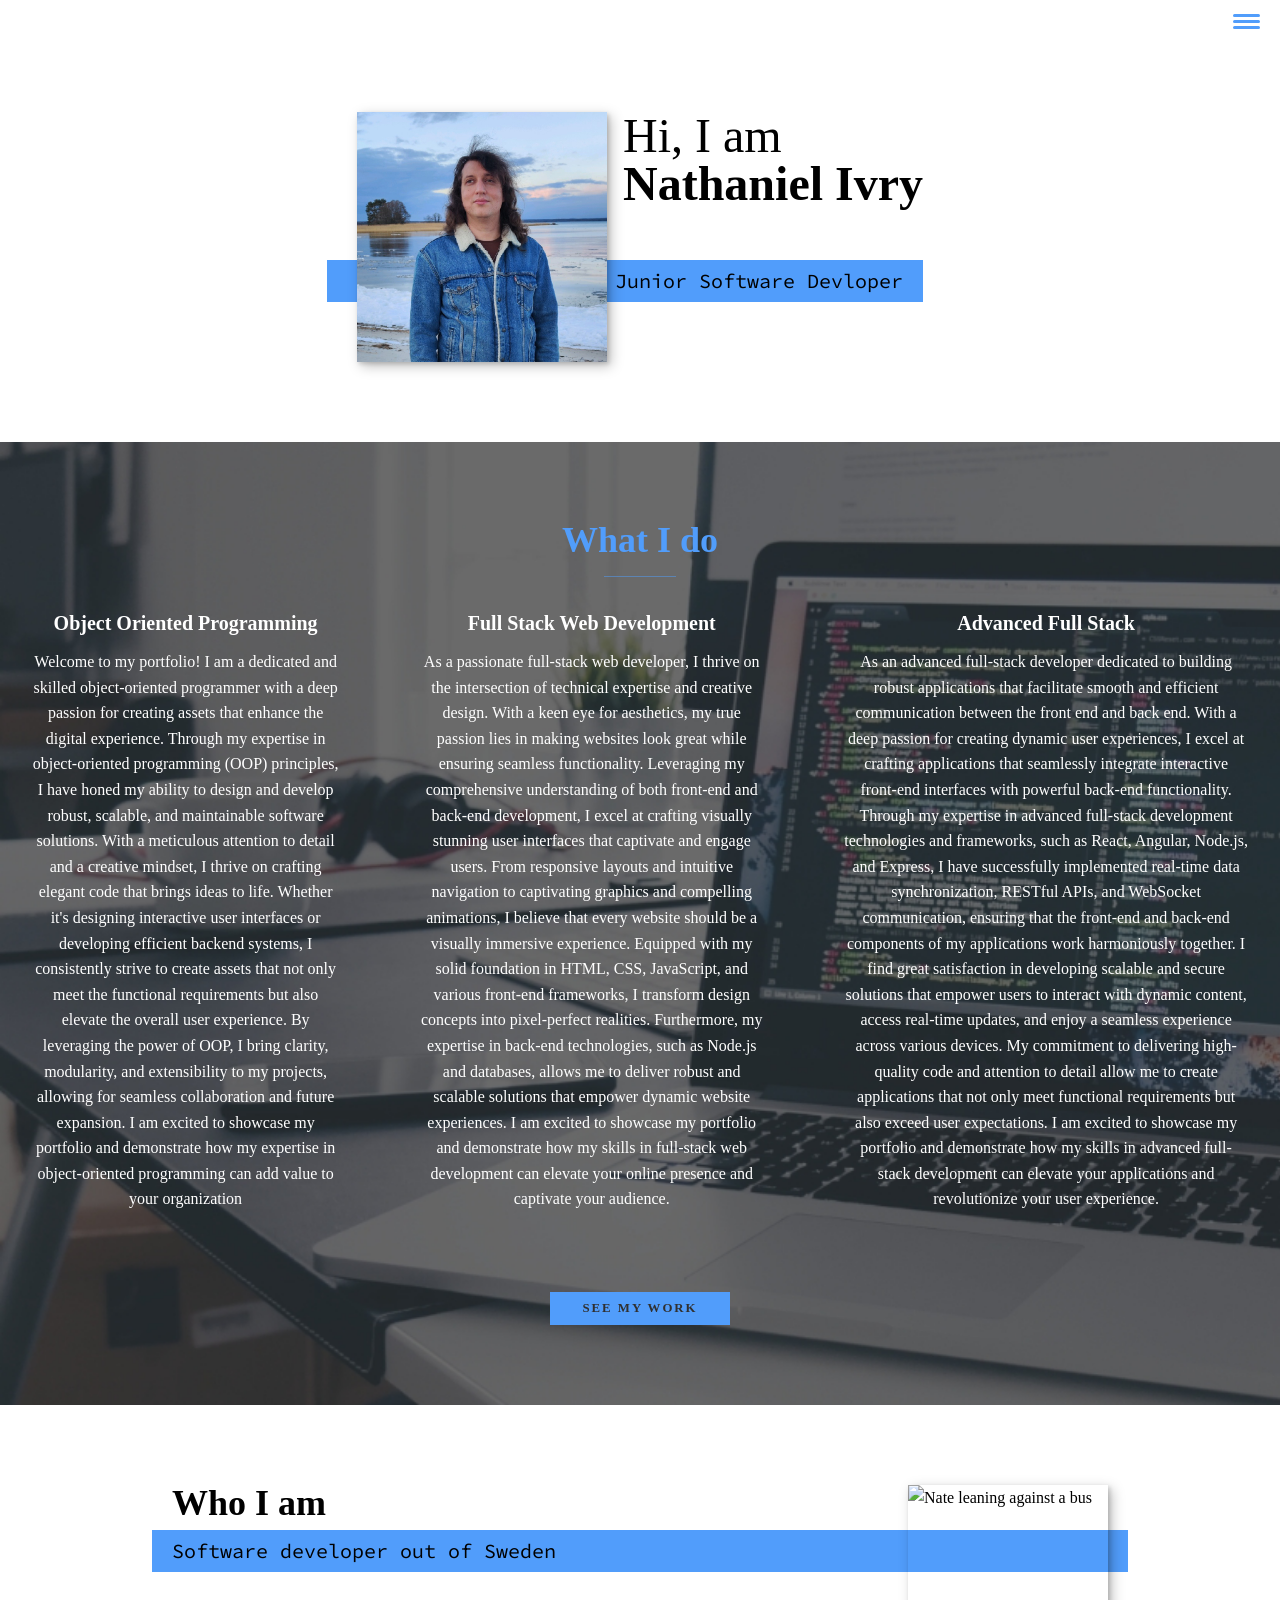
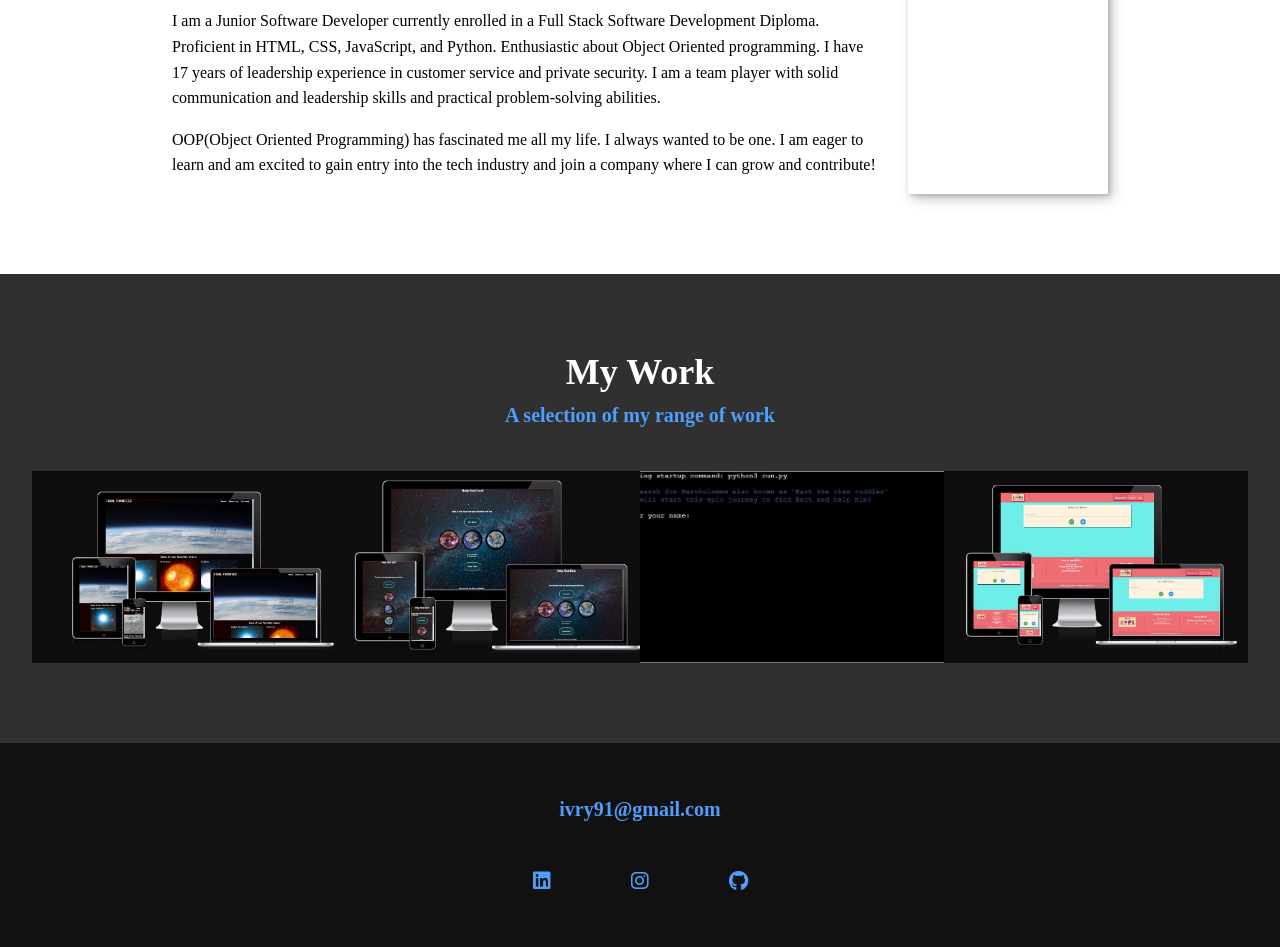
==== index.html @ 2637b7b9 "add portfolio peice" ====
<!DOCTYPE html>
<html lang="en">
<head>
    <meta charset="UTF-8">
    <meta http-equiv="X-UA-Compatible" content="IE=edge">
    <meta name="viewport" content="width=device-width, initial-scale=1.0">
    <title>DevNate Portfolio Website</title>
    <link rel = "stylesheet" href= "https://cdnjs.cloudflare.com/ajax/libs/normalize/8.0.1/normalize.min.css">
    <link rel = "stylesheet" href = "https://cdnjs.cloudflare.com/ajax/libs/font-awesome/6.4.0/css/all.min.css">
    <link rel = "stylesheet" href = "assets/css/style.css">

    <!--Fonts import-->
    <link rel="preconnect" href="https://fonts.googleapis.com">
    <link rel="preconnect" href="https://fonts.gstatic.com" crossorigin>
    <link href="https://fonts.googleapis.com/css2?family=Roboto:wght@300&family=Source+Code+Pro:ital,wght@0,300;0,400;0,900;1,300;1,400;1,900&family=Trispace:wght@200&display=swap" rel="stylesheet">
</head>
<body>
    <header>
       <button class= "nav-toggle" aria-label = "toggle navigation">
        <span class = "hamburger"></span>
        </button>
        <nav class = "nav">
            <ul class = "nav__list">
                <li class="nav__list"><a href="#home" class = "nav__link">Home</a></li>
                <li class="nav__list"><a href="#services" class = "nav__link">My Services</a></li>
                <li class="nav__list"><a href="#about" class = "nav__link">About Me</a></li>
                <li class="nav__list"><a href="#work" class = "nav__link">My Work</a></li>
            </ul>
        </nav>
    </header>

    <!--intoduction-->
    <section class = "intro" id = "Home">
        <h1 class = "section__title section__title--intro">
            Hi, I am <strong>Nathaniel Ivry</strong>
        </h1>
        <p class = "section__subtitle section__subtitle--intro">Junior Software Devloper</p>
        <img src="assets/images/NateDev.jpg" alt = "a picture of Nathaneil Ivry smiling" class = "intro__img">
    </section>

    <!--My Services-->
    <section class = "my-services" id="services">
        <h2 class = "section__title section__title--services">What I do</h2>
        <div class = "services">
            <div class="service">
                <h3>Object Oriented Programming</h3>
                <p>Welcome to my portfolio! I am a dedicated and skilled object-oriented programmer with a deep passion for creating assets that enhance the digital experience. Through my expertise in object-oriented programming (OOP) principles, I have honed my ability to design and develop robust, scalable, and maintainable software solutions. With a meticulous attention to detail and a creative mindset, I thrive on crafting elegant code that brings ideas to life. Whether it's designing interactive user interfaces or developing efficient backend systems, I consistently strive to create assets that not only meet the functional requirements but also elevate the overall user experience. By leveraging the power of OOP, I bring clarity, modularity, and extensibility to my projects, allowing for seamless collaboration and future expansion. I am excited to showcase my portfolio and demonstrate how my expertise in object-oriented programming can add value to your organization</p>
            </div> <!-- / service-->

            <div class="service">
                <h3>Full Stack Web Development</h3>
                <p>As a passionate full-stack web developer, I thrive on the intersection of technical expertise and creative design. With a keen eye for aesthetics, my true passion lies in making websites look great while ensuring seamless functionality. Leveraging my comprehensive understanding of both front-end and back-end development, I excel at crafting visually stunning user interfaces that captivate and engage users. From responsive layouts and intuitive navigation to captivating graphics and compelling animations, I believe that every website should be a visually immersive experience. Equipped with my solid foundation in HTML, CSS, JavaScript, and various front-end frameworks, I transform design concepts into pixel-perfect realities. Furthermore, my expertise in back-end technologies, such as Node.js and databases, allows me to deliver robust and scalable solutions that empower dynamic website experiences. I am excited to showcase my portfolio and demonstrate how my skills in full-stack web development can elevate your online presence and captivate your audience.</p>
            </div> <!-- / service-->

            <div class="service">
                <h3>Advanced Full Stack</h3>
                <p>As an advanced full-stack developer dedicated to building robust applications that facilitate smooth and efficient communication between the front end and back end. With a deep passion for creating dynamic user experiences, I excel at crafting applications that seamlessly integrate interactive front-end interfaces with powerful back-end functionality. Through my expertise in advanced full-stack development technologies and frameworks, such as React, Angular, Node.js, and Express, I have successfully implemented real-time data synchronization, RESTful APIs, and WebSocket communication, ensuring that the front-end and back-end components of my applications work harmoniously together. I find great satisfaction in developing scalable and secure solutions that empower users to interact with dynamic content, access real-time updates, and enjoy a seamless experience across various devices. My commitment to delivering high-quality code and attention to detail allow me to create applications that not only meet functional requirements but also exceed user expectations. I am excited to showcase my portfolio and demonstrate how my skills in advanced full-stack development can elevate your applications and revolutionize your user experience.</p>
            </div> <!-- / service-->
        </div> <!-- / services -->
        <a href="#work" class = "btn">See My Work</a>
    </section>

    <!--About Me-->
    <section class = "about-me" id="about">
        <h2 class = "section__title section__title--about">Who I am</h2>
        <p class = "section__subtitle section__subtitle--about">Software developer out of Sweden</p>


        <div class="about-me__body">
            <p>I am a Junior Software Developer currently enrolled in a Full Stack Software Development Diploma. Proficient in HTML, CSS, JavaScript, and Python. Enthusiastic about Object Oriented programming. I have 17 years of leadership experience in customer service and private security.  I am a team player with solid communication and leadership skills and practical problem-solving abilities.</p>
            <p>OOP(Object Oriented Programming) has fascinated me all my life. I always wanted to be one.  I am eager to learn and am excited to gain entry into the tech industry and join a company  where I can grow and contribute!</p>
        </div>  

        <img src="assets/images/natetree.jpg" alt="Nate leaning against a bus" class="about-me__img">
    </section>

    <!-- My Work -->
    <section class="my-work" id="work">
        <h2 class = "section__title">My Work</h2>
        <p class = "section__subtitle section__subtitle--work">A selection of my range of work</p>
        <div class="portfolio">
            <!--Portfolio item 01-->
            <a href="finalfrontier.html" class="portfolio__item">
                <img src="assets/images/finafrontier.jpg" alt="website about a space club" class = "portfolio__img">
            </a>

               <!--Portfolio item 02-->
               <a href="findbart.html" class="portfolio__item">
                <img src="assets/images/findbart.jpg" alt="little game to find the missing bart" class = "portfolio__img">
            </a>

               <!--Portfolio item 03-->
               <a href="knightsandcreatures.html" class="portfolio__item" target="_blank">
                <img src="assets/images/knightsandcreatures.jpg" alt="cmd game made in python" class = "portfolio__img">
            </a>

              <!--Portfolio item 04-->
              <a href="GROB.html" class="portfolio__item">
                <img src="assets/images/grob.jpg" alt="get rid of bias js tool" class = "portfolio__img">
            </a>

            
        </div>
    </section>

    <!-- Footer -->
    <footer class = "footer">
      <a href = "ivry91@gmail.com"  class = "footer__link">ivry91@gmail.com</a>
      <ul class = "social-list">

        <li class = "social-list__item">
            <a class="social-list__link" href = "https://www.linkedin.com/in/redsskull/" target="_blank"><i class="fa-brands fa-linkedin"></i></a>
        </li>
        <li class = "social-list__item">
            <a class="social-list__link" href = "https://www.instagram.com/redsskull/" target="_blank"><i class="fa-brands fa-instagram"></i></a>
        </li>
        <li class = "social-list__item">
            <a class="social-list__link" href = "https://github.com/Redsskull" target="_blank"><i class="fa-brands fa-github"></i></a>
        </li>

      </ul>
    </footer>

   <script src="assets/js/script.js"></script>

</body>
</html>
---- assets/css/style.css ----
*,
*::before,
*::after {
   box-sizing: border-box; 
}

/*custom propoties*/

:root {
    --ff--primary: 'Roboto', sans-serif;
    --ff--secondary:'Source Code Pro', monospace;;

    --fw-reg: 300;
    --fw-bold: 900;

    --clr-light: #fff;
    --clr-dark: #303030;
    --clr-accent: #519dfb;

    --fs-h1: 3rem;
    --fs-h2: 2.25rem;
    --fs-h3: 1.25rem;
    --fs-body: 1rem;

    --bs: 0.25em 0.25em 0.75em rgba(0,0,0, .25),
          0.125em 0.125em 0.25em rgba(0,0,0, .15);

}

@media (min-width:800) {
    :root {
        --fs-h1: 4.5rem;
        --fs-h2: 3.75rem;
        --fs-h3: 1.5rem;
        --fs-body: 1.25rem;
    }
}

/*General styles*/

html {
    scroll-behavior: smooth;
}

body {
    background: var(--clr--light);
    color: var(--color-dark);
    margin: 0;
    font-family: var(--ff-primary);
    font-size: var(--fs-body);
    line-height: 1.6;
}

section {
    padding: 5em 2em;
}

img {
    display: block;
    max-width: 100%;

}

:focus {
    outline: 3px solid var(--clr-accent);
    outline-offset: 3px;
}

/* Buttons */

.btn {
    display: inline-block;
    padding: .5em 2.5em;
    background: var(--clr-accent);
    color: var(--clr-dark);
    text-decoration: none;
    cursor: pointer;
    font-size: .8rem;
    text-transform: uppercase;
    letter-spacing: 2px;
    font-weight: var(--fw-bold);
    transition: transform 200ms ease-in-out;
}

.btn:hover {
    transform: scale(1.1);
}

/* typography*/

strong { font-weight: var(--fw-bold);}

h1,
h2,
h3 {
    line-height: 1;
    margin: 0;
}

h1 {
    font-size: var(--fs-h1);
}

h2{
    font-size: var(--fs-h2);
}

h3 {
    font-size: var(--fs-h3);
}

.section__title {
    margin-bottom: .25em;
}

.section__title--intro strong {
    display: block;
}
.section__title--intro {
    font-weight: var(--fw-reg);
}
.section__subtitle {
    margin: 0;
    font-size: var(--fs-h3);
}

.section__subtitle--intro,
.section__subtitle--about {
    background: var(--clr-accent);
    padding: .25em 1em ;
    font-family: var(--ff--secondary);
    margin-bottom: 1em;
}

/*Header*/

header {
    display: flex;
    justify-content: space-between;
    padding: 1em;
}

.nav {
    position: fixed;
    background: var(--clr-dark);
    color: var(--clr-light);
    top: 0;
    bottom: 0;
    right: 0;
    left: 0;
    z-index: 100;

    transform: translateX(100%);
    transition: transform 250ms cubic-bezier(.5, 0, .5, 1);
}

.nav__list {
    list-style: none;
    display: flex;
    height: 100%;
    flex-direction: column;
    justify-content: space-evenly;
    align-items: center;
    margin: 0;
    padding: 0;
}

.nav__link {
    color: inherit;
    font-weight: var(--fw-bold);
    font-size: var(--fs-h2);
    text-decoration: none;
}

.nav__link:hover {
    color: var(--clr-accent);
}

.nav-toggle {
    padding: .5em;
    background: transparent;
    border: 0;
    cursor: pointer;
    position: absolute;
    right: 1em;
    top: 1em;
    z-index: 1000;
}

.nav-open .nav{
    transform: translateX(0);
}

.nav-open .nav-toggle {
    position: fixed;
}

.nav-open .hamburger {
    transform: rotate(.625turn);
}

.nav-open .hamburger::before{
    transform: rotate(90deg) translateX(-6px);
}

.nav-open .hamburger::after{
    opacity: 0;
}


.hamburger {
    display: block;
    position: relative;
}

.hamburger,
.hamburger::before,
.hamburger::after{
    background: var(--clr-accent);
    width: 2em;
    height: 3px;
    border-radius: 1em;
    transition: transform 250ms ease-in-out;
}

.hamburger::before,
.hamburger::after{
   content: '';
   position: absolute;
   left: 0;
   right: 0; 
}

.hamburger::before {top: 6px}
.hamburger::after{bottom: 6px;}





/* into section*/

.into {
    position: relative;
}

.intro__img {
    box-shadow: var(--bs);
}

@media (min-width: 600px) {
    .intro {
        display: grid;
        width: min-content;
        margin: 0 auto;
        grid-column-gap: 1em;
        grid-template-areas: 
             "img title"
             "img subtitle";
        grid-template-columns: min-content max-content;
        
    }

    .intro__img {
        grid-area: img;
        min-width: 250px;
        position: relative;
        z-index: 2;
    }

    .section__subtitle--intro{
        align-self: start;
        grid-column:  -1 /1;
        grid-row: 2;
        text-align: right;
        position: relative;
        left: -1.5em;
        width: calc(100% + 1.5em);
    }
}

/* My services section */

.my-services {
    background-color: var(--clr-accent);
    background-image: url(/assets/images/services-bg.jpg);
    background-size: cover;
    color: var(--clr-light);
    text-align: center;

}

.section__title--services {
    color: var(--clr-accent);
    position: relative;
}

.section__title--services::after{
    content: '';
    display: block;
    width: 2em;
    height: 1px;
    margin: 0.5em auto 1em;
    background: currentColor;
    opacity: 0.5;
}

.services {
    margin-bottom: 4em;
}

.service {
    max-width: 500px;
    margin: 0 auto;
}

@media (min-width: 800px) {
    .services {
        display: flex;
        margin-left: auto;
        margin-right: auto;
    }

    .service + .service {
        margin-left: 5em;
    }
}

/* about me section */

.about-me {
    max-width: 1000px;
    margin: 0 auto;
}

.about-me__img{
    box-shadow: var(--bs);
}

@media (min-width: 600px){
    .about-me {
        display: grid;
        grid-template-columns:1fr 200px ;
        grid-template-areas:
             "title img"
             "subtitle img"
             "text img";
        grid-column-gap: 2em;
    }

    .section__title--about{
        grid-area: title;

    }

    .section__subtitle--about{
        grid-column: 1/ -1;
        grid-row: 2;
        position: relative;
        left: -1em;
        width: calc(100% + 2em);
        padding-left: 1em;
        padding-right: calc(200px + 4em);
    }

    .about-me__img {
        grid-area: img;
        position: relative;
        z-index: 2;
    }
}

/* My work */

.my-work {
    background-color: var(--clr-dark);
    color: var(--clr-light);
    text-align: center;
}

.section__subtitle--work {
    color: var(--clr-accent);
    font-weight: var(--fw-bold);
    margin-bottom: 2em;
}

.portfolio {
    display: grid;
    grid-template-columns: repeat(auto-fit, minmax(300px, 1fr));
}

.portfolio__item {
    background: var(--clr-accent);
    overflow: hidden;
}

.portfolio__img {
    transition: 
       transform 750ms cubic-bezier(.5, 0, .5, 1),
       opacity 250ms linear;
    width: 100%;
    height: 100%;
    object-fit: cover;

}

.portfolio__item:focus{
    position: relative;
    z-index: 2;
}

.portfolio__img:hover,
.portfolio__item:focus .portfolio__img{
   transform: scale(1.2);
   opacity: .75; 
}

/* Footer */

.footer {
    background: #111;
    color: var(--clr-accent);
    text-align: center;
    padding: 2.5em 0;
    font-size: var(--fs-h3);
}

.footer a {
    color: inherit;
    text-decoration: none;
}

.footer__link {
    font-weight: var(--fw-bold);
}

.footer__link:hover,
.social-list__link:hover {
    opacity: .7;
}

.footer__link:hover {
    text-decoration: underline;
}

.social-list {
    list-style: none;
    display: flex;
    justify-content: center;
    margin: 2em 0 0;
    padding: 0;
}

.social-list__item {
    margin: 0 .5em;
}

.social-list__link {
    padding: .5em;
    margin: 1em;
}

/* individual portfolio item styles*/

.portfolio-item-individual {
    padding: 0 2em 2em;
    max-width: 1000px;
    margin: 0 auto;
}

.portfolio-item-individual p {
    max-width: 800px;
    margin-left: auto;
    margin-right: auto;
    font-weight: var(--fw-bold);
    font-size: var(--fs-h3);
}
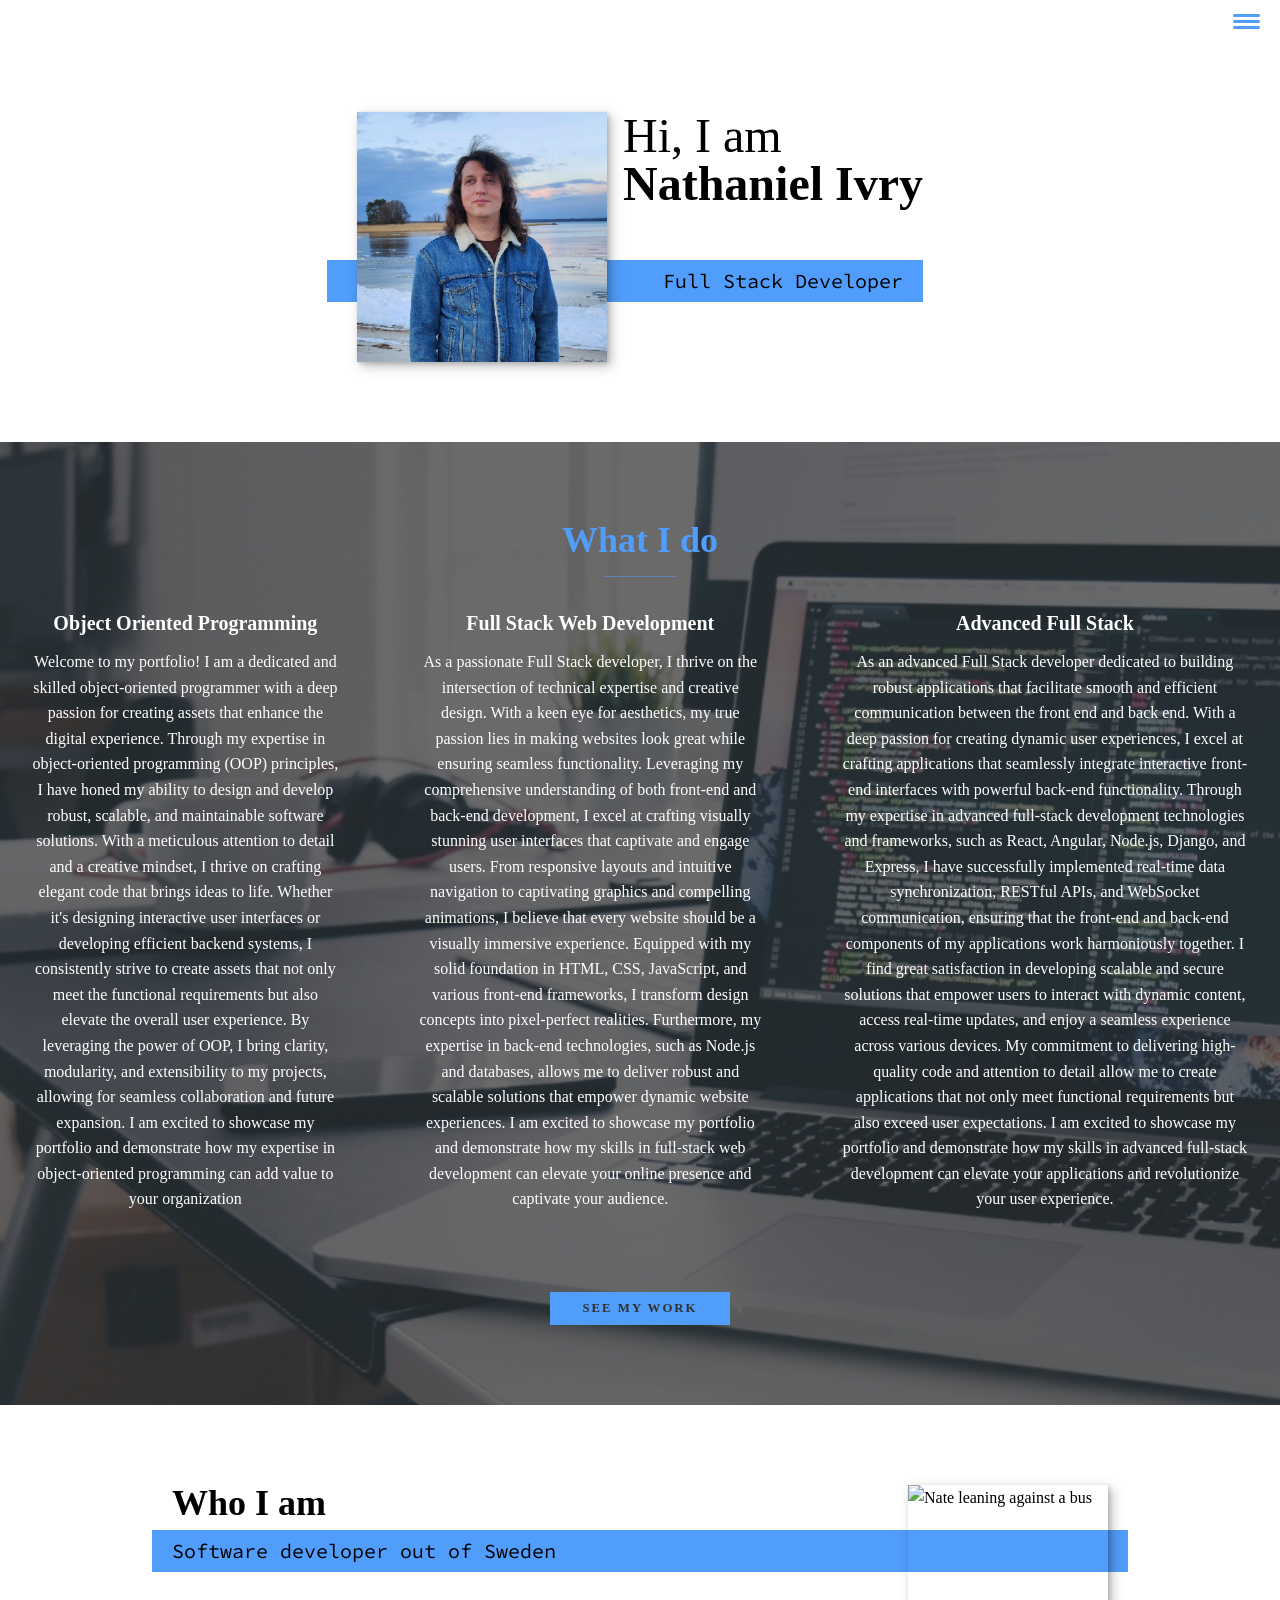
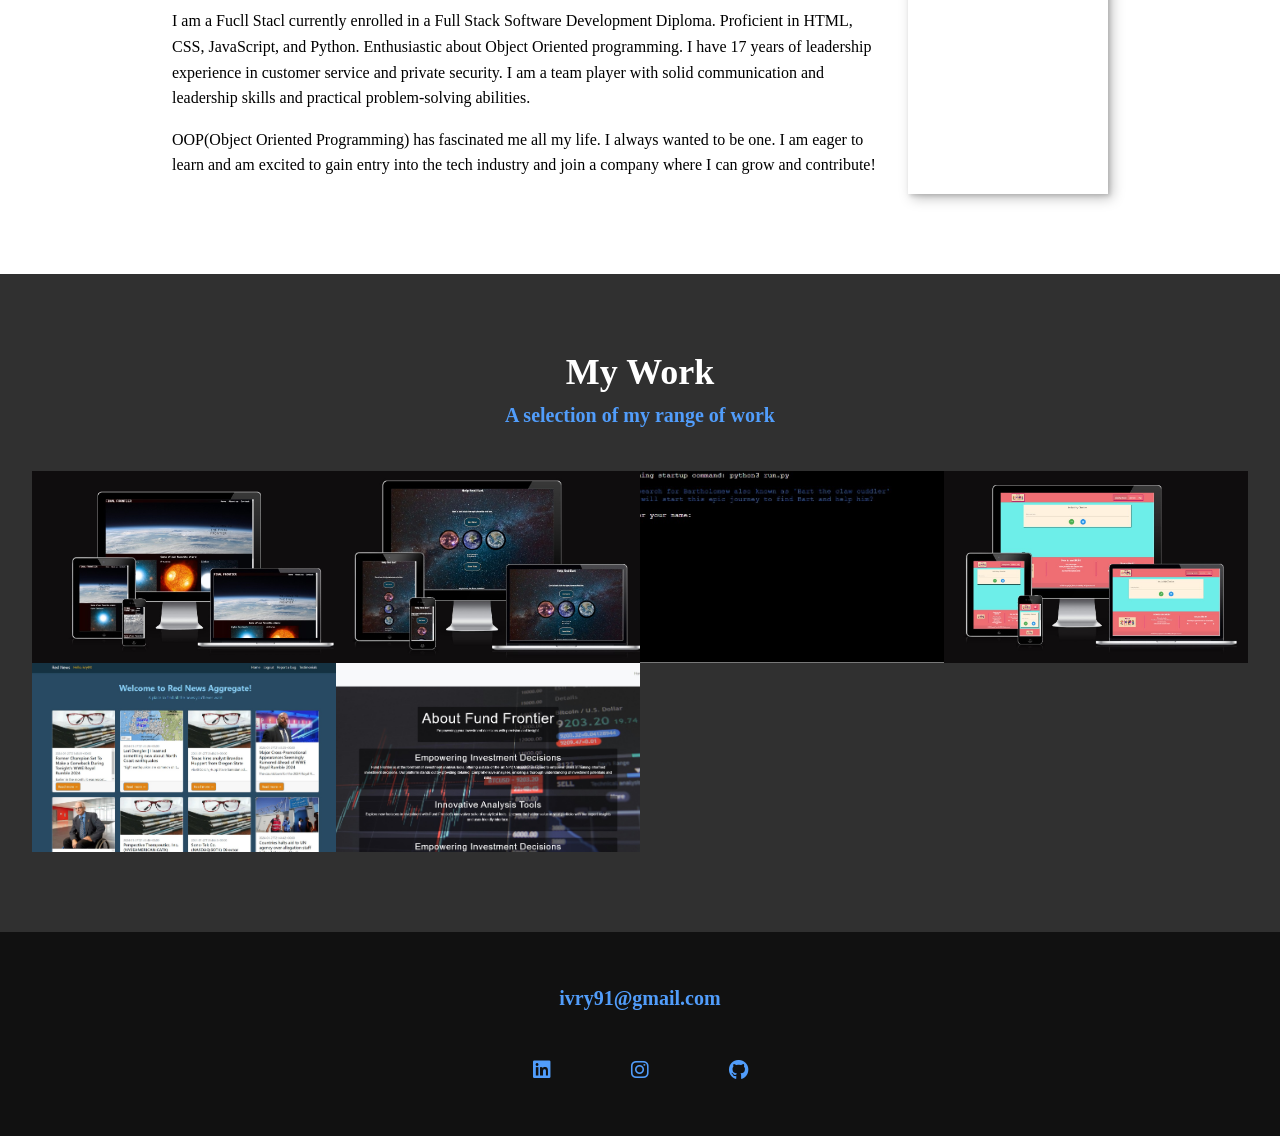
==== commit 83f72f38: "add more projects to portfolio" ====
--- a/index.html
+++ b/index.html
@@ -34,7 +34,7 @@
         <h1 class = "section__title section__title--intro">
             Hi, I am <strong>Nathaniel Ivry</strong>
         </h1>
-        <p class = "section__subtitle section__subtitle--intro">Junior Software Devloper</p>
+        <p class = "section__subtitle section__subtitle--intro">Full Stack Developer</p>
         <img src="assets/images/NateDev.jpg" alt = "a picture of Nathaneil Ivry smiling" class = "intro__img">
     </section>
 
@@ -49,12 +49,12 @@
 
             <div class="service">
                 <h3>Full Stack Web Development</h3>
-                <p>As a passionate full-stack web developer, I thrive on the intersection of technical expertise and creative design. With a keen eye for aesthetics, my true passion lies in making websites look great while ensuring seamless functionality. Leveraging my comprehensive understanding of both front-end and back-end development, I excel at crafting visually stunning user interfaces that captivate and engage users. From responsive layouts and intuitive navigation to captivating graphics and compelling animations, I believe that every website should be a visually immersive experience. Equipped with my solid foundation in HTML, CSS, JavaScript, and various front-end frameworks, I transform design concepts into pixel-perfect realities. Furthermore, my expertise in back-end technologies, such as Node.js and databases, allows me to deliver robust and scalable solutions that empower dynamic website experiences. I am excited to showcase my portfolio and demonstrate how my skills in full-stack web development can elevate your online presence and captivate your audience.</p>
+                <p>As a passionate Full Stack developer, I thrive on the intersection of technical expertise and creative design. With a keen eye for aesthetics, my true passion lies in making websites look great while ensuring seamless functionality. Leveraging my comprehensive understanding of both front-end and back-end development, I excel at crafting visually stunning user interfaces that captivate and engage users. From responsive layouts and intuitive navigation to captivating graphics and compelling animations, I believe that every website should be a visually immersive experience. Equipped with my solid foundation in HTML, CSS, JavaScript, and various front-end frameworks, I transform design concepts into pixel-perfect realities. Furthermore, my expertise in back-end technologies, such as Node.js and databases, allows me to deliver robust and scalable solutions that empower dynamic website experiences. I am excited to showcase my portfolio and demonstrate how my skills in full-stack web development can elevate your online presence and captivate your audience.</p>
             </div> <!-- / service-->
 
             <div class="service">
                 <h3>Advanced Full Stack</h3>
-                <p>As an advanced full-stack developer dedicated to building robust applications that facilitate smooth and efficient communication between the front end and back end. With a deep passion for creating dynamic user experiences, I excel at crafting applications that seamlessly integrate interactive front-end interfaces with powerful back-end functionality. Through my expertise in advanced full-stack development technologies and frameworks, such as React, Angular, Node.js, and Express, I have successfully implemented real-time data synchronization, RESTful APIs, and WebSocket communication, ensuring that the front-end and back-end components of my applications work harmoniously together. I find great satisfaction in developing scalable and secure solutions that empower users to interact with dynamic content, access real-time updates, and enjoy a seamless experience across various devices. My commitment to delivering high-quality code and attention to detail allow me to create applications that not only meet functional requirements but also exceed user expectations. I am excited to showcase my portfolio and demonstrate how my skills in advanced full-stack development can elevate your applications and revolutionize your user experience.</p>
+                <p>As an advanced Full Stack developer dedicated to building robust applications that facilitate smooth and efficient communication between the front end and back end. With a deep passion for creating dynamic user experiences, I excel at crafting applications that seamlessly integrate interactive front-end interfaces with powerful back-end functionality. Through my expertise in advanced full-stack development technologies and frameworks, such as React, Angular, Node.js, Django, and Express, I have successfully implemented real-time data synchronization, RESTful APIs, and WebSocket communication, ensuring that the front-end and back-end components of my applications work harmoniously together. I find great satisfaction in developing scalable and secure solutions that empower users to interact with dynamic content, access real-time updates, and enjoy a seamless experience across various devices. My commitment to delivering high-quality code and attention to detail allow me to create applications that not only meet functional requirements but also exceed user expectations. I am excited to showcase my portfolio and demonstrate how my skills in advanced full-stack development can elevate your applications and revolutionize your user experience.</p>
             </div> <!-- / service-->
         </div> <!-- / services -->
         <a href="#work" class = "btn">See My Work</a>
@@ -67,7 +67,7 @@
 
 
         <div class="about-me__body">
-            <p>I am a Junior Software Developer currently enrolled in a Full Stack Software Development Diploma. Proficient in HTML, CSS, JavaScript, and Python. Enthusiastic about Object Oriented programming. I have 17 years of leadership experience in customer service and private security.  I am a team player with solid communication and leadership skills and practical problem-solving abilities.</p>
+            <p>I am a Fucll Stacl currently enrolled in a Full Stack Software Development Diploma. Proficient in HTML, CSS, JavaScript, and Python. Enthusiastic about Object Oriented programming. I have 17 years of leadership experience in customer service and private security.  I am a team player with solid communication and leadership skills and practical problem-solving abilities.</p>
             <p>OOP(Object Oriented Programming) has fascinated me all my life. I always wanted to be one.  I am eager to learn and am excited to gain entry into the tech industry and join a company  where I can grow and contribute!</p>
         </div>  
 
@@ -99,6 +99,16 @@
                 <img src="assets/images/grob.jpg" alt="get rid of bias js tool" class = "portfolio__img">
             </a>
 
+             <!--Portfolio item 05-->
+             <a href="red_news.html" class="portfolio__item">
+                <img src="assets/images/red_news.jpg" alt="red news aggregate" class = "portfolio__img">
+            </a>
+
+             <!--Portfolio item 06-->
+             <a href="fund_frontier.html" class="portfolio__item">
+                <img src="assets/images/fund_frontier.jpg" alt="fund frontier investments" class = "portfolio__img">
+            </a>
+
             
         </div>
     </section>
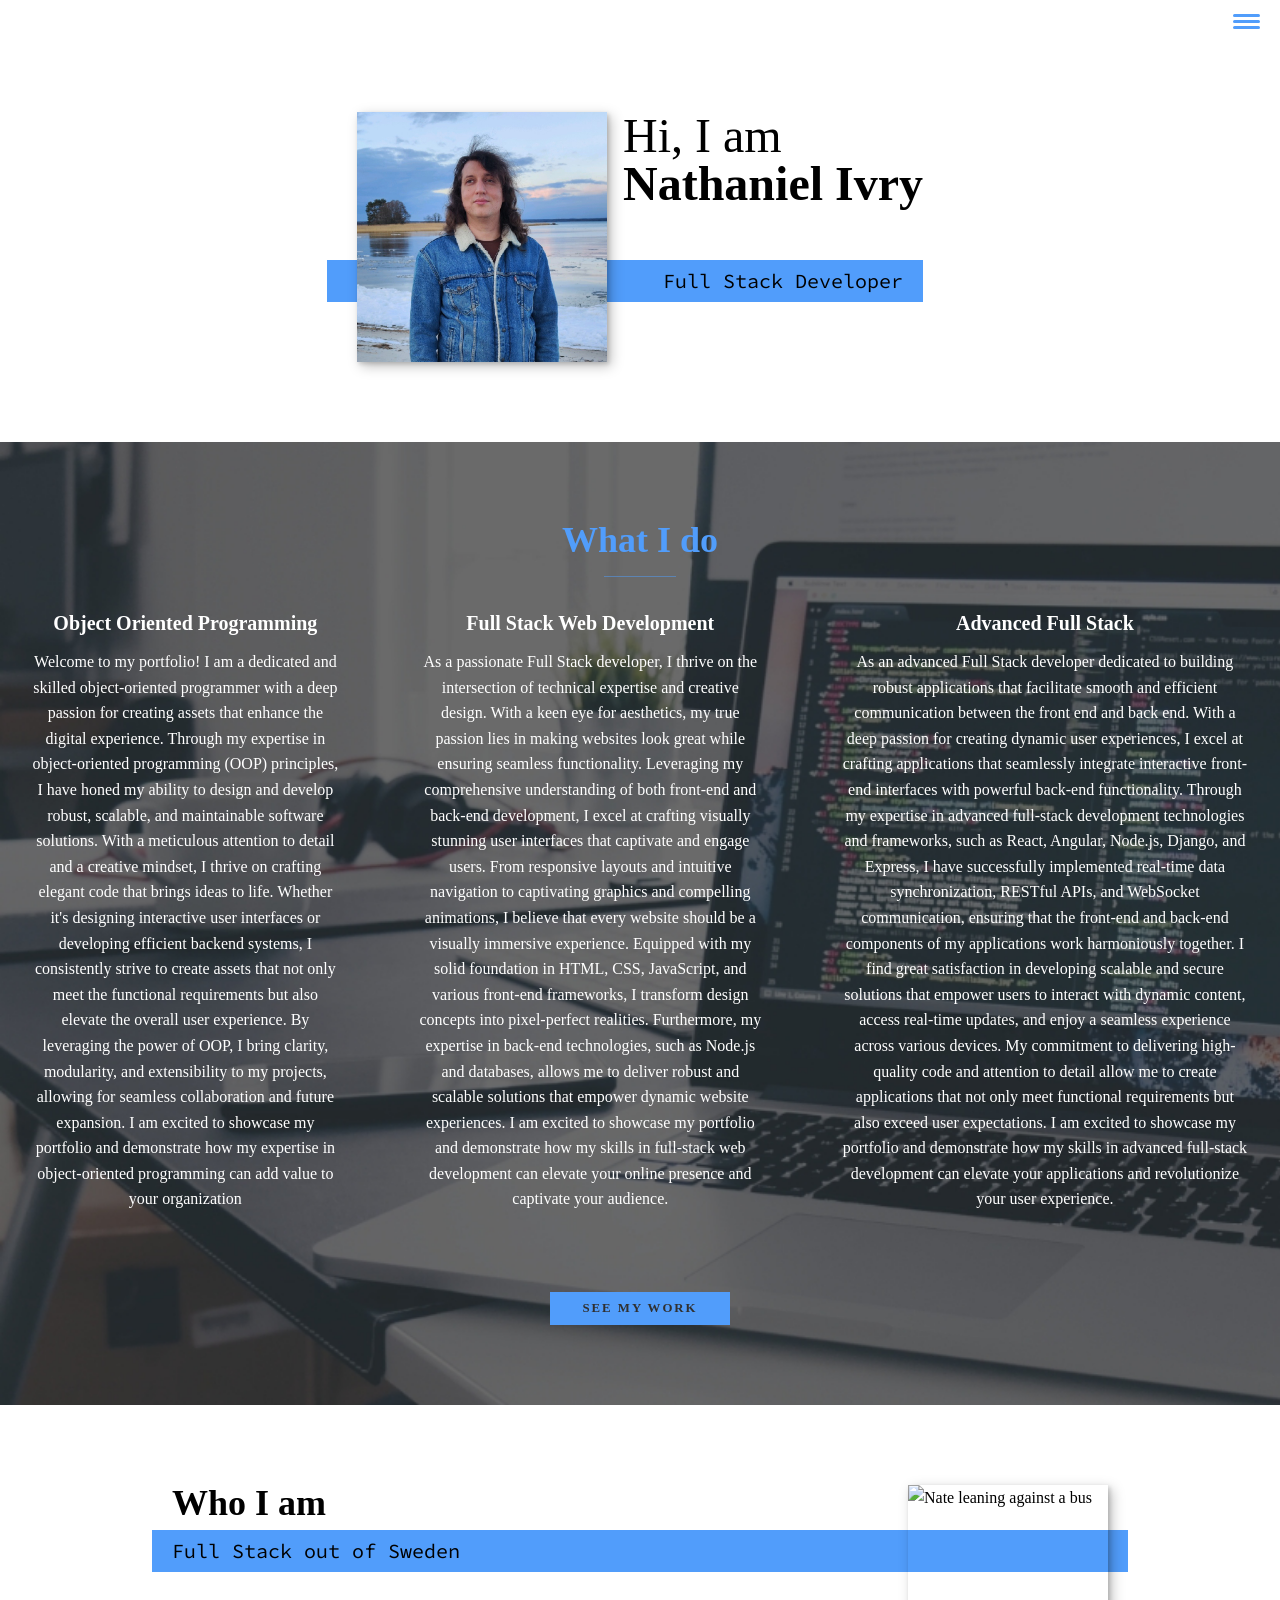
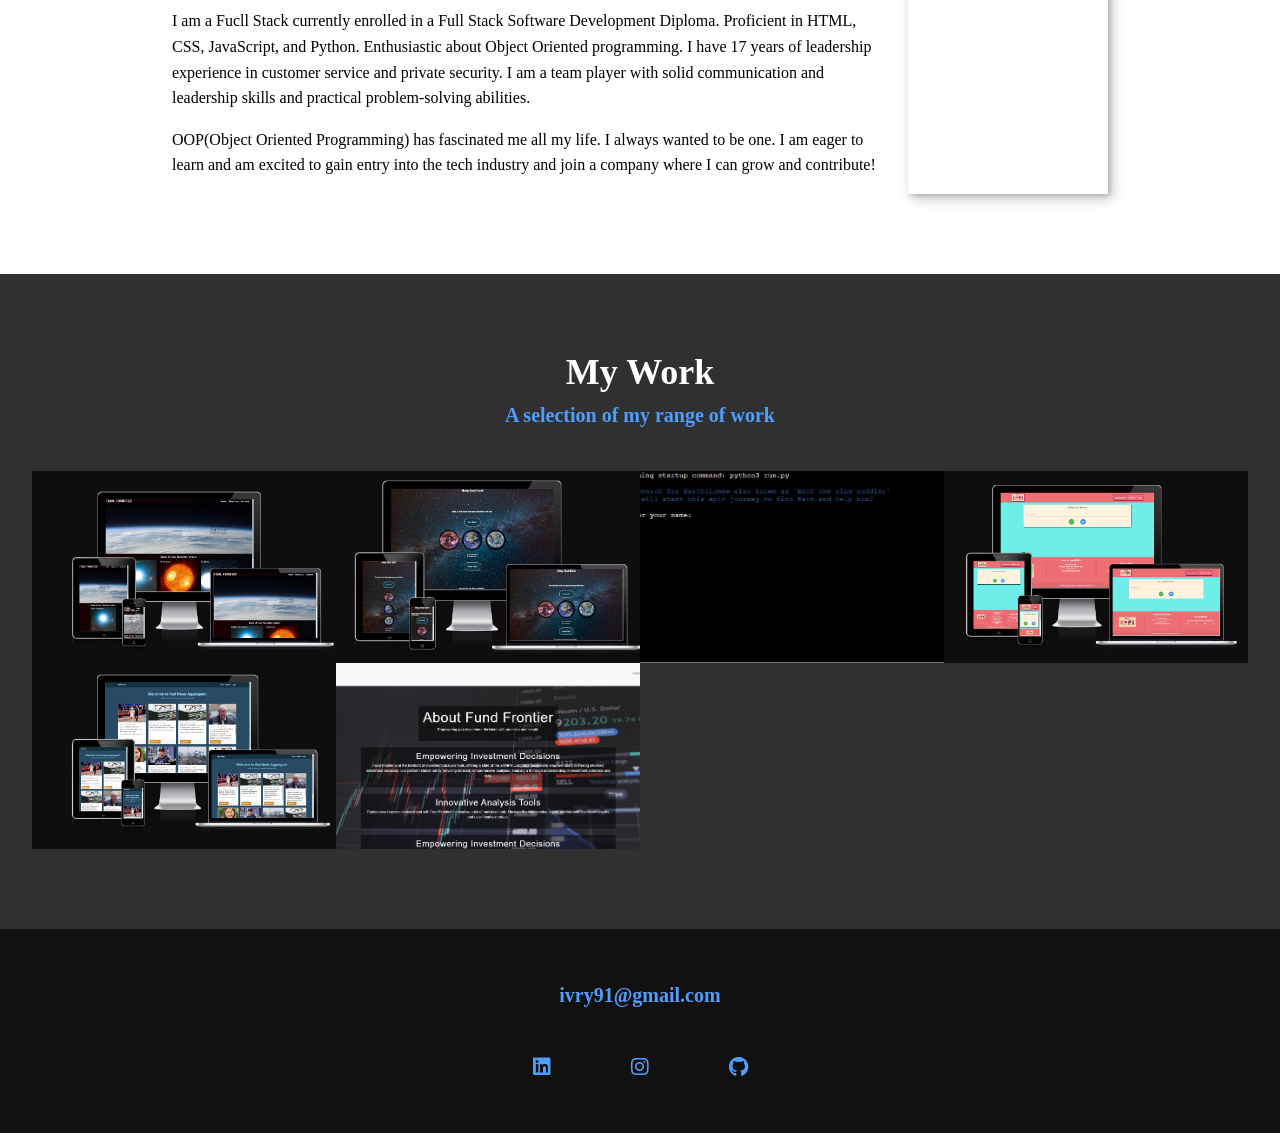
==== commit 592b62b0: "spelling" ====
--- a/index.html
+++ b/index.html
@@ -63,11 +63,11 @@
     <!--About Me-->
     <section class = "about-me" id="about">
         <h2 class = "section__title section__title--about">Who I am</h2>
-        <p class = "section__subtitle section__subtitle--about">Software developer out of Sweden</p>
+        <p class = "section__subtitle section__subtitle--about">Full Stack out of Sweden</p>
 
 
         <div class="about-me__body">
-            <p>I am a Fucll Stacl currently enrolled in a Full Stack Software Development Diploma. Proficient in HTML, CSS, JavaScript, and Python. Enthusiastic about Object Oriented programming. I have 17 years of leadership experience in customer service and private security.  I am a team player with solid communication and leadership skills and practical problem-solving abilities.</p>
+            <p>I am a Fucll Stack currently enrolled in a Full Stack Software Development Diploma. Proficient in HTML, CSS, JavaScript, and Python. Enthusiastic about Object Oriented programming. I have 17 years of leadership experience in customer service and private security.  I am a team player with solid communication and leadership skills and practical problem-solving abilities.</p>
             <p>OOP(Object Oriented Programming) has fascinated me all my life. I always wanted to be one.  I am eager to learn and am excited to gain entry into the tech industry and join a company  where I can grow and contribute!</p>
         </div>  
 
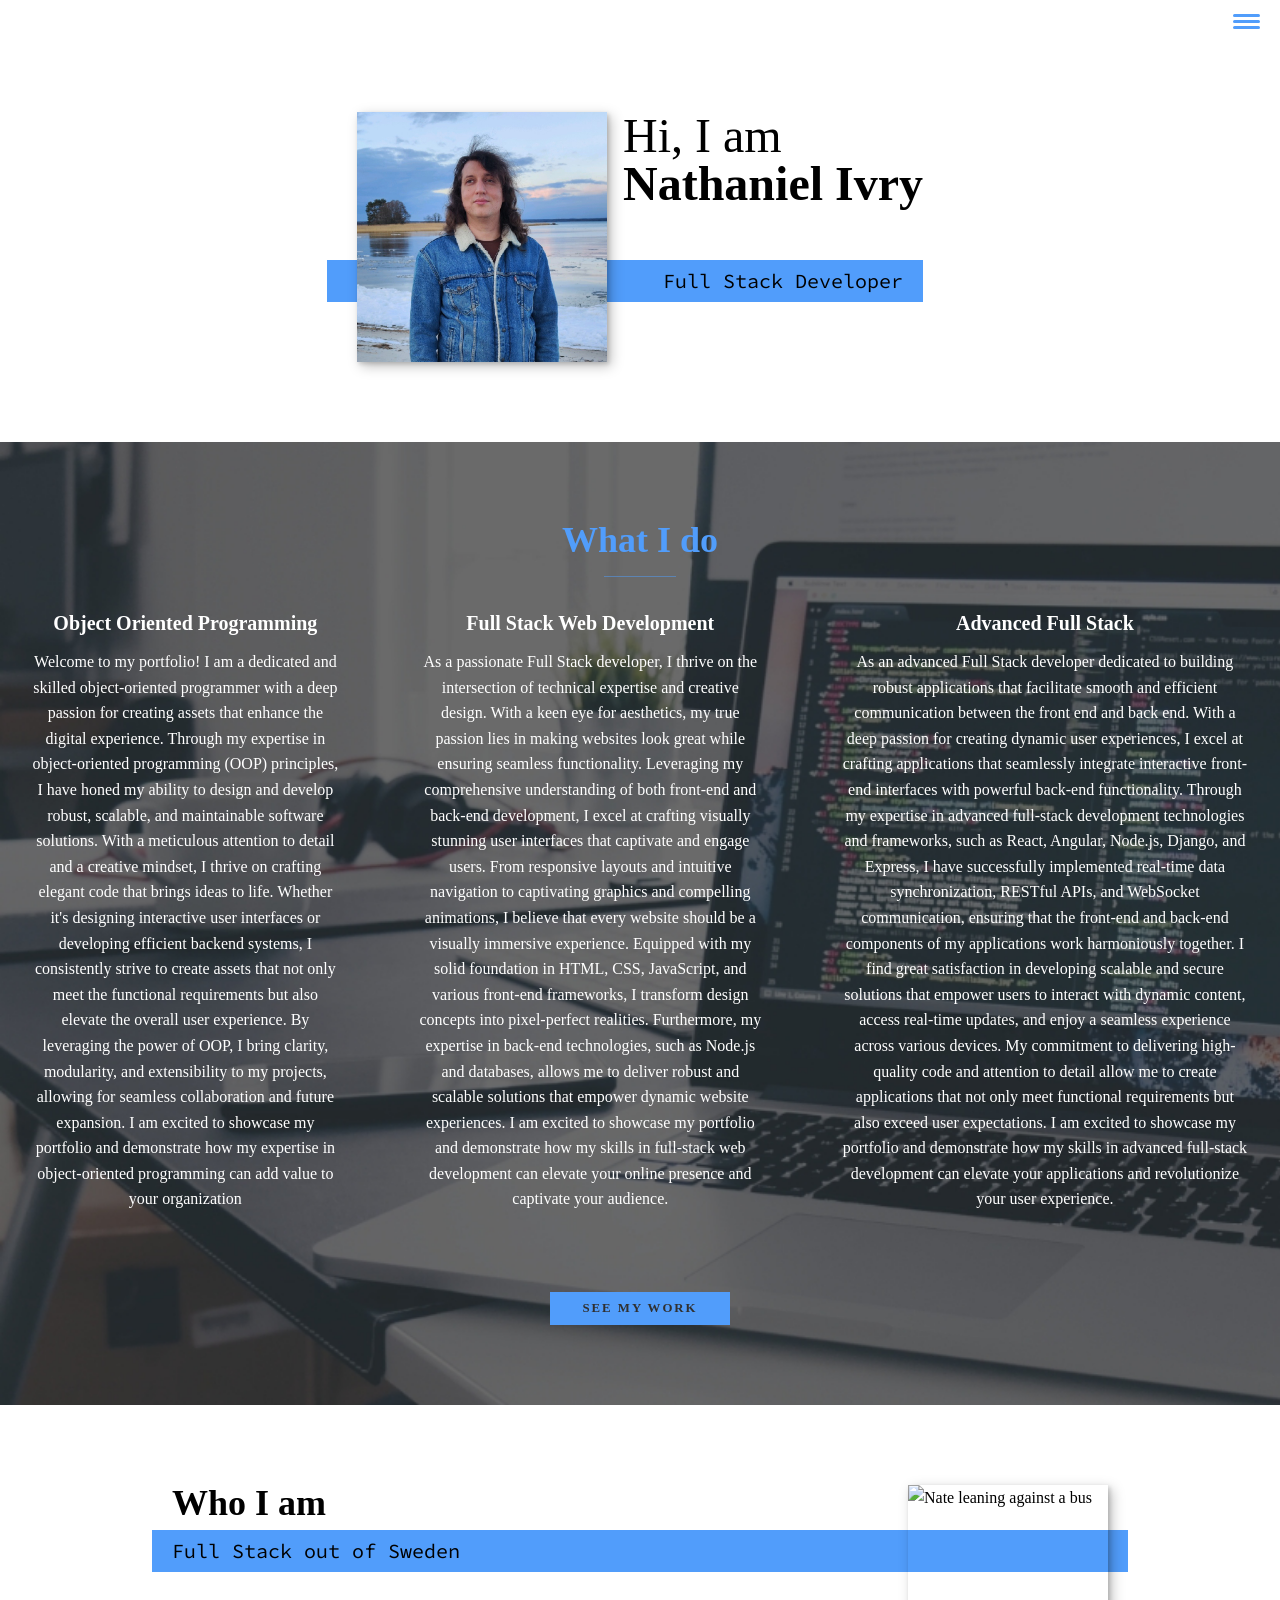
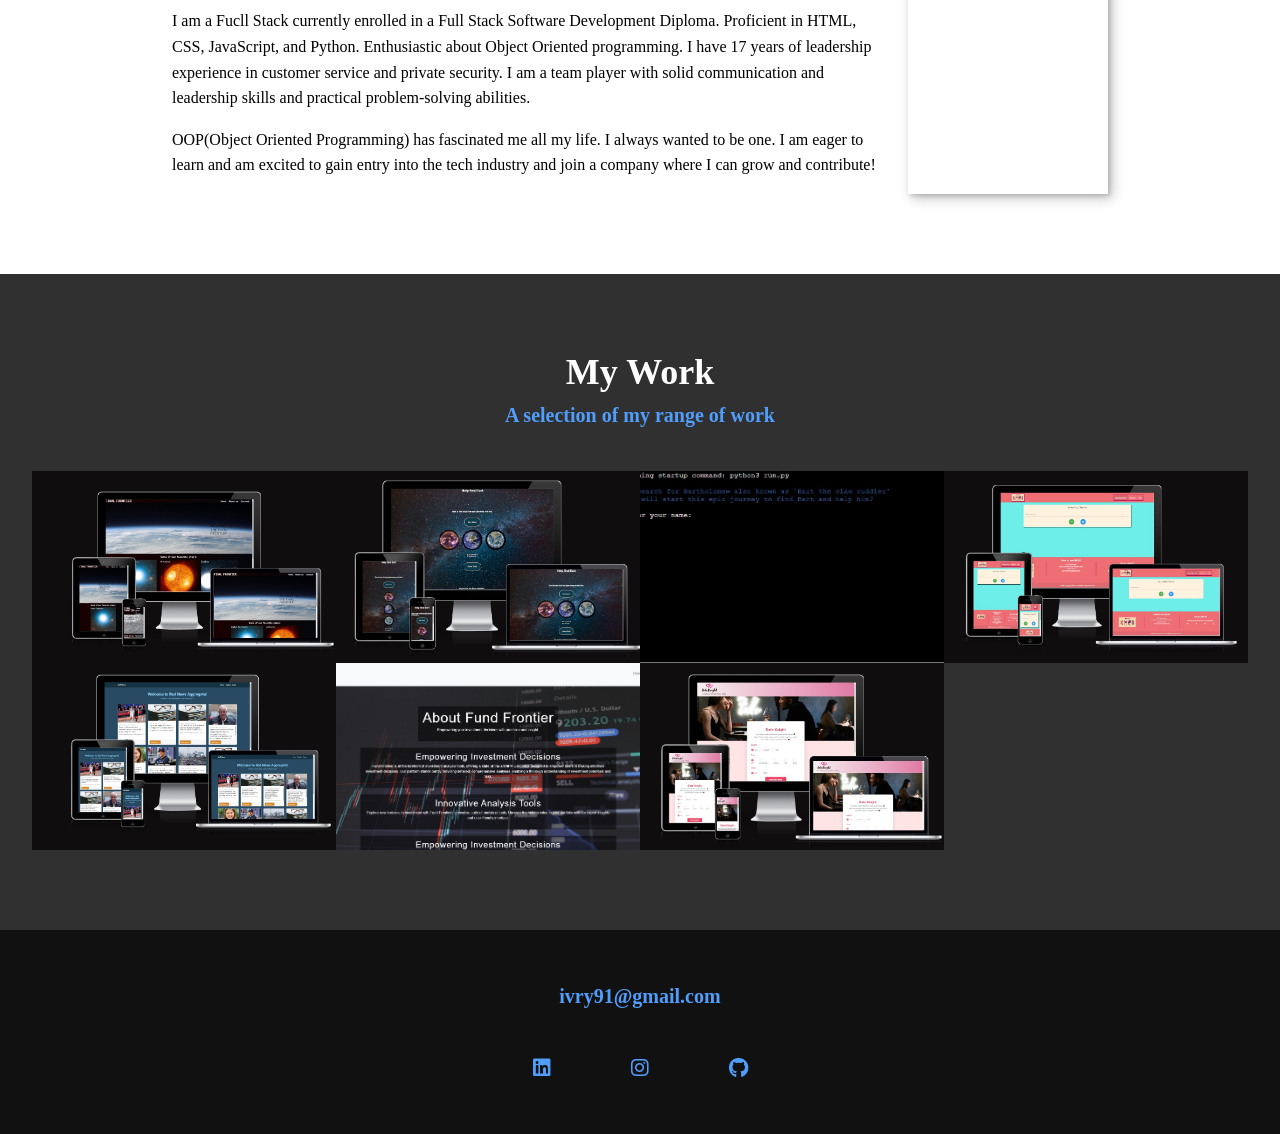
==== commit 2cccd006: "add another project" ====
--- a/index.html
+++ b/index.html
@@ -109,6 +109,11 @@
                 <img src="assets/images/fund_frontier.jpg" alt="fund frontier investments" class = "portfolio__img">
             </a>
 
+            <!--Portfolio item 06-->
+            <a href="dateknight.html" class="portfolio__item">
+                <img src="assets/images/dateknight.png" alt="Date Knight date suggestions" class = "portfolio__img">
+            </a>
+
             
         </div>
     </section>
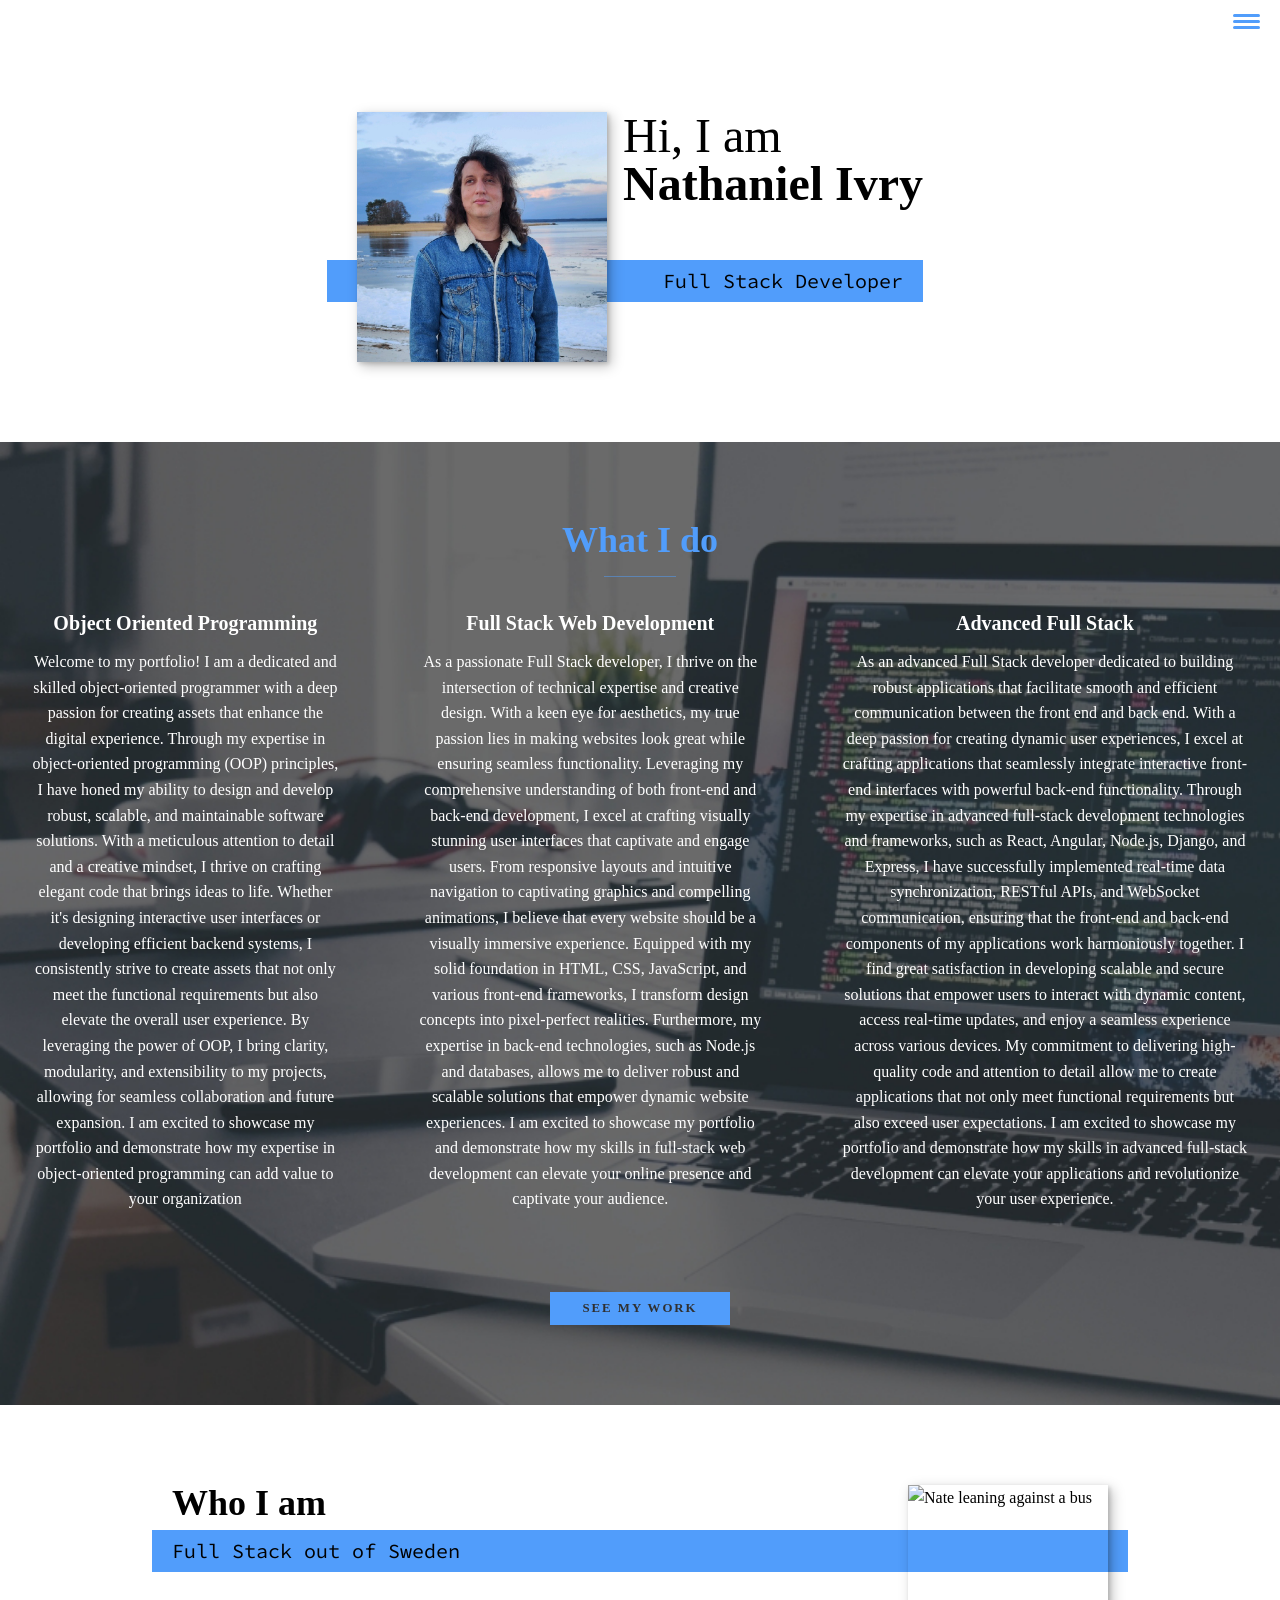
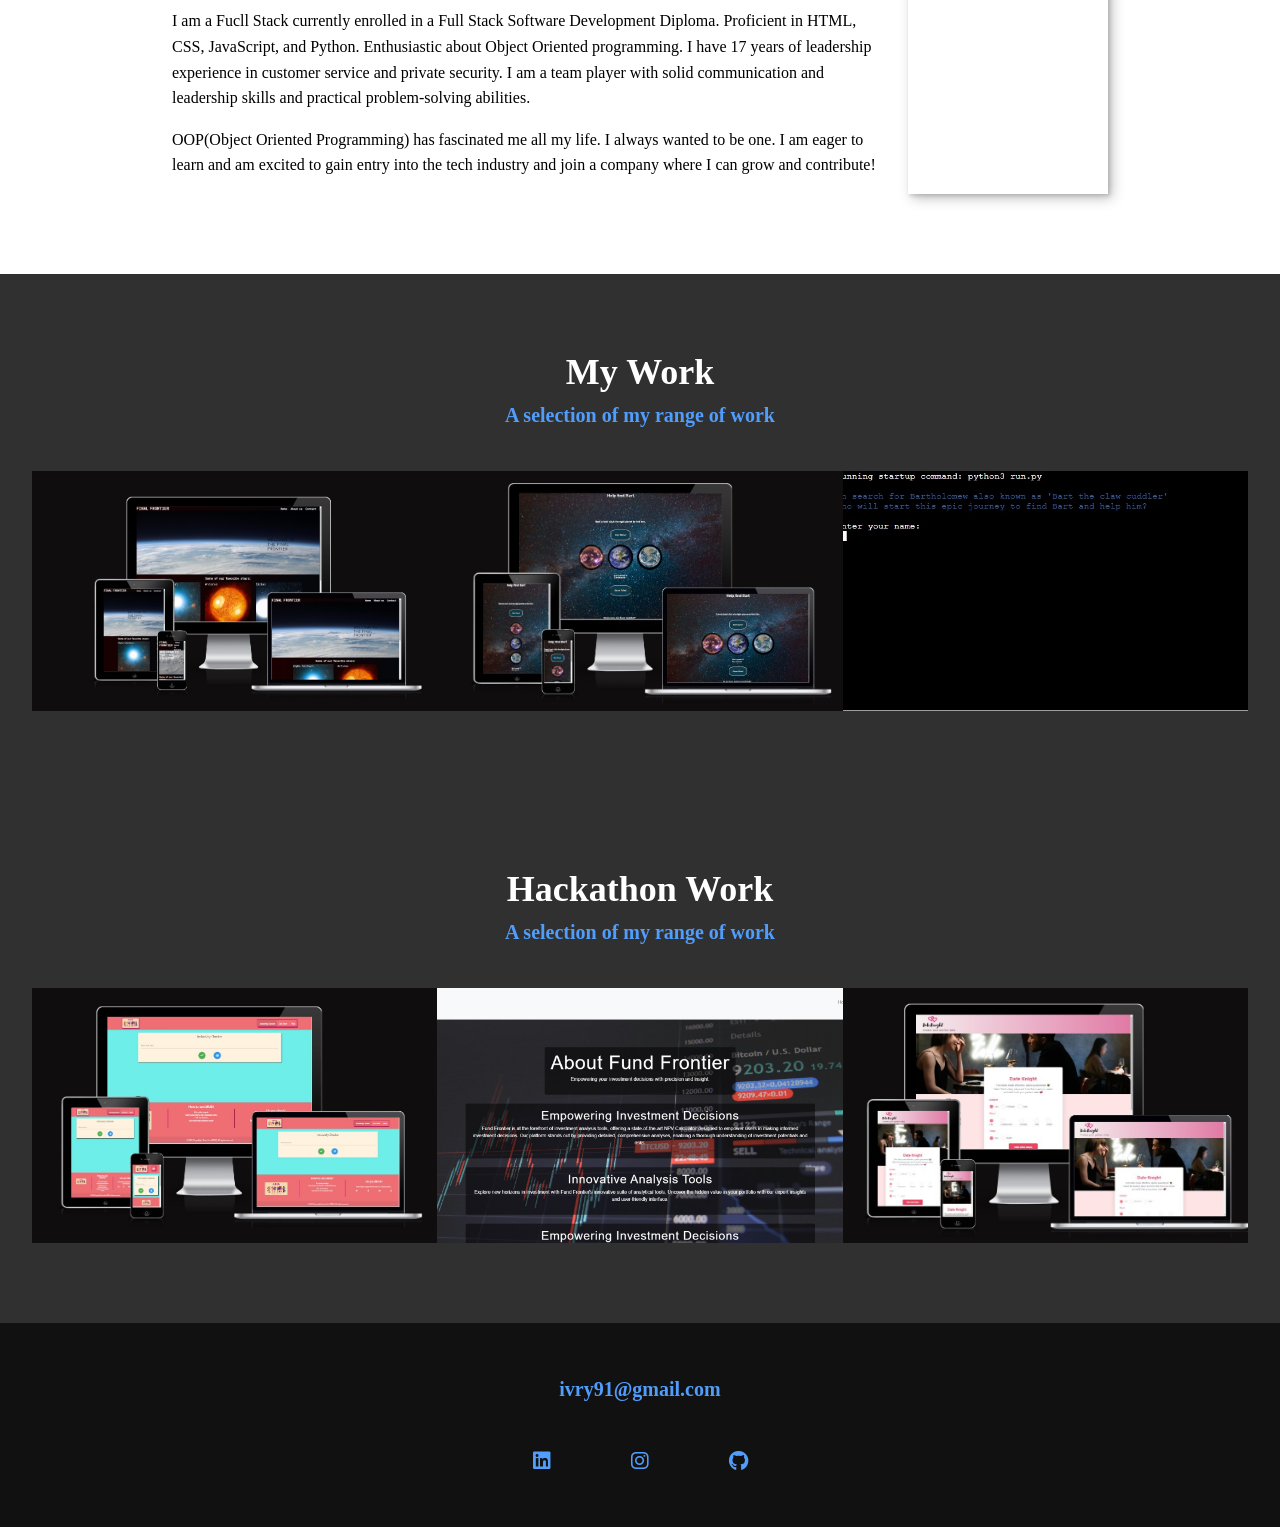
==== commit 38b94e79: "add basic blog function" ====
--- a/index.html
+++ b/index.html
@@ -1,142 +1,284 @@
-<!DOCTYPE html>
+<!doctype html>
 <html lang="en">
-<head>
-    <meta charset="UTF-8">
-    <meta http-equiv="X-UA-Compatible" content="IE=edge">
-    <meta name="viewport" content="width=device-width, initial-scale=1.0">
+  <head>
+    <meta charset="UTF-8" />
+    <meta http-equiv="X-UA-Compatible" content="IE=edge" />
+    <meta name="viewport" content="width=device-width, initial-scale=1.0" />
     <title>DevNate Portfolio Website</title>
-    <link rel = "stylesheet" href= "https://cdnjs.cloudflare.com/ajax/libs/normalize/8.0.1/normalize.min.css">
-    <link rel = "stylesheet" href = "https://cdnjs.cloudflare.com/ajax/libs/font-awesome/6.4.0/css/all.min.css">
-    <link rel = "stylesheet" href = "assets/css/style.css">
+    <link
+      rel="stylesheet"
+      href="https://cdnjs.cloudflare.com/ajax/libs/normalize/8.0.1/normalize.min.css"
+    />
+    <link
+      rel="stylesheet"
+      href="https://cdnjs.cloudflare.com/ajax/libs/font-awesome/6.4.0/css/all.min.css"
+    />
+    <link rel="stylesheet" href="assets/css/style.css" />
 
     <!--Fonts import-->
-    <link rel="preconnect" href="https://fonts.googleapis.com">
-    <link rel="preconnect" href="https://fonts.gstatic.com" crossorigin>
-    <link href="https://fonts.googleapis.com/css2?family=Roboto:wght@300&family=Source+Code+Pro:ital,wght@0,300;0,400;0,900;1,300;1,400;1,900&family=Trispace:wght@200&display=swap" rel="stylesheet">
-</head>
-<body>
+    <link rel="preconnect" href="https://fonts.googleapis.com" />
+    <link rel="preconnect" href="https://fonts.gstatic.com" crossorigin />
+    <link
+      href="https://fonts.googleapis.com/css2?family=Roboto:wght@300&family=Source+Code+Pro:ital,wght@0,300;0,400;0,900;1,300;1,400;1,900&family=Trispace:wght@200&display=swap"
+      rel="stylesheet"
+    />
+  </head>
+  <body>
     <header>
-       <button class= "nav-toggle" aria-label = "toggle navigation">
-        <span class = "hamburger"></span>
-        </button>
-        <nav class = "nav">
-            <ul class = "nav__list">
-                <li class="nav__list"><a href="#home" class = "nav__link">Home</a></li>
-                <li class="nav__list"><a href="#services" class = "nav__link">My Services</a></li>
-                <li class="nav__list"><a href="#about" class = "nav__link">About Me</a></li>
-                <li class="nav__list"><a href="#work" class = "nav__link">My Work</a></li>
-            </ul>
-        </nav>
+      <button class="nav-toggle" aria-label="toggle navigation">
+        <span class="hamburger"></span>
+      </button>
+      <nav class="nav">
+        <ul class="nav__list">
+          <li class="nav__list"><a href="#home" class="nav__link">Home</a></li>
+          <li class="nav__list">
+            <a href="#services" class="nav__link">My Services</a>
+          </li>
+          <li class="nav__list">
+            <a href="#about" class="nav__link">About Me</a>
+          </li>
+          <li class="nav__list">
+            <a href="#work" class="nav__link">My Work</a>
+          </li>
+          <li class="nav__list"><a href="blog.html" class="nav__link">Blog</a></li> 
+        </ul>
+      </nav>
     </header>
 
     <!--intoduction-->
-    <section class = "intro" id = "Home">
-        <h1 class = "section__title section__title--intro">
-            Hi, I am <strong>Nathaniel Ivry</strong>
-        </h1>
-        <p class = "section__subtitle section__subtitle--intro">Full Stack Developer</p>
-        <img src="assets/images/NateDev.jpg" alt = "a picture of Nathaneil Ivry smiling" class = "intro__img">
+    <section class="intro" id="Home">
+      <h1 class="section__title section__title--intro">
+        Hi, I am <strong>Nathaniel Ivry</strong>
+      </h1>
+      <p class="section__subtitle section__subtitle--intro">
+        Full Stack Developer
+      </p>
+      <img
+        src="assets/images/NateDev.jpg"
+        alt="a picture of Nathaneil Ivry smiling"
+        class="intro__img"
+      />
     </section>
 
     <!--My Services-->
-    <section class = "my-services" id="services">
-        <h2 class = "section__title section__title--services">What I do</h2>
-        <div class = "services">
-            <div class="service">
-                <h3>Object Oriented Programming</h3>
-                <p>Welcome to my portfolio! I am a dedicated and skilled object-oriented programmer with a deep passion for creating assets that enhance the digital experience. Through my expertise in object-oriented programming (OOP) principles, I have honed my ability to design and develop robust, scalable, and maintainable software solutions. With a meticulous attention to detail and a creative mindset, I thrive on crafting elegant code that brings ideas to life. Whether it's designing interactive user interfaces or developing efficient backend systems, I consistently strive to create assets that not only meet the functional requirements but also elevate the overall user experience. By leveraging the power of OOP, I bring clarity, modularity, and extensibility to my projects, allowing for seamless collaboration and future expansion. I am excited to showcase my portfolio and demonstrate how my expertise in object-oriented programming can add value to your organization</p>
-            </div> <!-- / service-->
-
-            <div class="service">
-                <h3>Full Stack Web Development</h3>
-                <p>As a passionate Full Stack developer, I thrive on the intersection of technical expertise and creative design. With a keen eye for aesthetics, my true passion lies in making websites look great while ensuring seamless functionality. Leveraging my comprehensive understanding of both front-end and back-end development, I excel at crafting visually stunning user interfaces that captivate and engage users. From responsive layouts and intuitive navigation to captivating graphics and compelling animations, I believe that every website should be a visually immersive experience. Equipped with my solid foundation in HTML, CSS, JavaScript, and various front-end frameworks, I transform design concepts into pixel-perfect realities. Furthermore, my expertise in back-end technologies, such as Node.js and databases, allows me to deliver robust and scalable solutions that empower dynamic website experiences. I am excited to showcase my portfolio and demonstrate how my skills in full-stack web development can elevate your online presence and captivate your audience.</p>
-            </div> <!-- / service-->
-
-            <div class="service">
-                <h3>Advanced Full Stack</h3>
-                <p>As an advanced Full Stack developer dedicated to building robust applications that facilitate smooth and efficient communication between the front end and back end. With a deep passion for creating dynamic user experiences, I excel at crafting applications that seamlessly integrate interactive front-end interfaces with powerful back-end functionality. Through my expertise in advanced full-stack development technologies and frameworks, such as React, Angular, Node.js, Django, and Express, I have successfully implemented real-time data synchronization, RESTful APIs, and WebSocket communication, ensuring that the front-end and back-end components of my applications work harmoniously together. I find great satisfaction in developing scalable and secure solutions that empower users to interact with dynamic content, access real-time updates, and enjoy a seamless experience across various devices. My commitment to delivering high-quality code and attention to detail allow me to create applications that not only meet functional requirements but also exceed user expectations. I am excited to showcase my portfolio and demonstrate how my skills in advanced full-stack development can elevate your applications and revolutionize your user experience.</p>
-            </div> <!-- / service-->
-        </div> <!-- / services -->
-        <a href="#work" class = "btn">See My Work</a>
+    <section class="my-services" id="services">
+      <h2 class="section__title section__title--services">What I do</h2>
+      <div class="services">
+        <div class="service">
+          <h3>Object Oriented Programming</h3>
+          <p>
+            Welcome to my portfolio! I am a dedicated and skilled
+            object-oriented programmer with a deep passion for creating assets
+            that enhance the digital experience. Through my expertise in
+            object-oriented programming (OOP) principles, I have honed my
+            ability to design and develop robust, scalable, and maintainable
+            software solutions. With a meticulous attention to detail and a
+            creative mindset, I thrive on crafting elegant code that brings
+            ideas to life. Whether it's designing interactive user interfaces or
+            developing efficient backend systems, I consistently strive to
+            create assets that not only meet the functional requirements but
+            also elevate the overall user experience. By leveraging the power of
+            OOP, I bring clarity, modularity, and extensibility to my projects,
+            allowing for seamless collaboration and future expansion. I am
+            excited to showcase my portfolio and demonstrate how my expertise in
+            object-oriented programming can add value to your organization
+          </p>
+        </div>
+        <!-- / service-->
+
+        <div class="service">
+          <h3>Full Stack Web Development</h3>
+          <p>
+            As a passionate Full Stack developer, I thrive on the intersection
+            of technical expertise and creative design. With a keen eye for
+            aesthetics, my true passion lies in making websites look great while
+            ensuring seamless functionality. Leveraging my comprehensive
+            understanding of both front-end and back-end development, I excel at
+            crafting visually stunning user interfaces that captivate and engage
+            users. From responsive layouts and intuitive navigation to
+            captivating graphics and compelling animations, I believe that every
+            website should be a visually immersive experience. Equipped with my
+            solid foundation in HTML, CSS, JavaScript, and various front-end
+            frameworks, I transform design concepts into pixel-perfect
+            realities. Furthermore, my expertise in back-end technologies, such
+            as Node.js and databases, allows me to deliver robust and scalable
+            solutions that empower dynamic website experiences. I am excited to
+            showcase my portfolio and demonstrate how my skills in full-stack
+            web development can elevate your online presence and captivate your
+            audience.
+          </p>
+        </div>
+        <!-- / service-->
+
+        <div class="service">
+          <h3>Advanced Full Stack</h3>
+          <p>
+            As an advanced Full Stack developer dedicated to building robust
+            applications that facilitate smooth and efficient communication
+            between the front end and back end. With a deep passion for creating
+            dynamic user experiences, I excel at crafting applications that
+            seamlessly integrate interactive front-end interfaces with powerful
+            back-end functionality. Through my expertise in advanced full-stack
+            development technologies and frameworks, such as React, Angular,
+            Node.js, Django, and Express, I have successfully implemented
+            real-time data synchronization, RESTful APIs, and WebSocket
+            communication, ensuring that the front-end and back-end components
+            of my applications work harmoniously together. I find great
+            satisfaction in developing scalable and secure solutions that
+            empower users to interact with dynamic content, access real-time
+            updates, and enjoy a seamless experience across various devices. My
+            commitment to delivering high-quality code and attention to detail
+            allow me to create applications that not only meet functional
+            requirements but also exceed user expectations. I am excited to
+            showcase my portfolio and demonstrate how my skills in advanced
+            full-stack development can elevate your applications and
+            revolutionize your user experience.
+          </p>
+        </div>
+        <!-- / service-->
+      </div>
+      <!-- / services -->
+      <a href="#work" class="btn">See My Work</a>
     </section>
 
     <!--About Me-->
-    <section class = "about-me" id="about">
-        <h2 class = "section__title section__title--about">Who I am</h2>
-        <p class = "section__subtitle section__subtitle--about">Full Stack out of Sweden</p>
-
-
-        <div class="about-me__body">
-            <p>I am a Fucll Stack currently enrolled in a Full Stack Software Development Diploma. Proficient in HTML, CSS, JavaScript, and Python. Enthusiastic about Object Oriented programming. I have 17 years of leadership experience in customer service and private security.  I am a team player with solid communication and leadership skills and practical problem-solving abilities.</p>
-            <p>OOP(Object Oriented Programming) has fascinated me all my life. I always wanted to be one.  I am eager to learn and am excited to gain entry into the tech industry and join a company  where I can grow and contribute!</p>
-        </div>  
-
-        <img src="assets/images/natetree.jpg" alt="Nate leaning against a bus" class="about-me__img">
+    <section class="about-me" id="about">
+      <h2 class="section__title section__title--about">Who I am</h2>
+      <p class="section__subtitle section__subtitle--about">
+        Full Stack out of Sweden
+      </p>
+
+      <div class="about-me__body">
+        <p>
+          I am a Fucll Stack currently enrolled in a Full Stack Software
+          Development Diploma. Proficient in HTML, CSS, JavaScript, and Python.
+          Enthusiastic about Object Oriented programming. I have 17 years of
+          leadership experience in customer service and private security. I am a
+          team player with solid communication and leadership skills and
+          practical problem-solving abilities.
+        </p>
+        <p>
+          OOP(Object Oriented Programming) has fascinated me all my life. I
+          always wanted to be one. I am eager to learn and am excited to gain
+          entry into the tech industry and join a company where I can grow and
+          contribute!
+        </p>
+      </div>
+
+      <img
+        src="assets/images/natetree.jpg"
+        alt="Nate leaning against a bus"
+        class="about-me__img"
+      />
     </section>
 
     <!-- My Work -->
     <section class="my-work" id="work">
-        <h2 class = "section__title">My Work</h2>
-        <p class = "section__subtitle section__subtitle--work">A selection of my range of work</p>
-        <div class="portfolio">
-            <!--Portfolio item 01-->
-            <a href="finalfrontier.html" class="portfolio__item">
-                <img src="assets/images/finafrontier.jpg" alt="website about a space club" class = "portfolio__img">
-            </a>
-
-               <!--Portfolio item 02-->
-               <a href="findbart.html" class="portfolio__item">
-                <img src="assets/images/findbart.jpg" alt="little game to find the missing bart" class = "portfolio__img">
-            </a>
-
-               <!--Portfolio item 03-->
-               <a href="knightsandcreatures.html" class="portfolio__item" target="_blank">
-                <img src="assets/images/knightsandcreatures.jpg" alt="cmd game made in python" class = "portfolio__img">
-            </a>
-
-              <!--Portfolio item 04-->
-              <a href="GROB.html" class="portfolio__item">
-                <img src="assets/images/grob.jpg" alt="get rid of bias js tool" class = "portfolio__img">
-            </a>
-
-             <!--Portfolio item 05-->
-             <a href="red_news.html" class="portfolio__item">
-                <img src="assets/images/red_news.jpg" alt="red news aggregate" class = "portfolio__img">
-            </a>
-
-             <!--Portfolio item 06-->
-             <a href="fund_frontier.html" class="portfolio__item">
-                <img src="assets/images/fund_frontier.jpg" alt="fund frontier investments" class = "portfolio__img">
-            </a>
-
-            <!--Portfolio item 06-->
-            <a href="dateknight.html" class="portfolio__item">
-                <img src="assets/images/dateknight.png" alt="Date Knight date suggestions" class = "portfolio__img">
-            </a>
-
-            
-        </div>
+      <h2 class="section__title">My Work</h2>
+      <p class="section__subtitle section__subtitle--work">
+        A selection of my range of work
+      </p>
+      <div class="portfolio">
+        <!--Portfolio item 01-->
+        <a href="finalfrontier.html" class="portfolio__item">
+          <img
+            src="assets/images/finafrontier.jpg"
+            alt="website about a space club"
+            class="portfolio__img"
+          />
+        </a>
+
+        <!--Portfolio item 02-->
+        <a href="findbart.html" class="portfolio__item">
+          <img
+            src="assets/images/findbart.jpg"
+            alt="little game to find the missing bart"
+            class="portfolio__img"
+          />
+        </a>
+
+        <!--Portfolio item 03-->
+        <a
+          href="knightsandcreatures.html"
+          class="portfolio__item"
+          target="_blank"
+        >
+          <img
+            src="assets/images/knightsandcreatures.jpg"
+            alt="cmd game made in python"
+            class="portfolio__img"
+          />
+        </a>
+      </div>
+    </section>
+    <!-- Hackathon work -->
+    <section class="my-work" id="work">
+      <h2 class="section__title">Hackathon Work</h2>
+      <p class="section__subtitle section__subtitle--work">
+        A selection of my range of work
+      </p>
+      <div class="portfolio">
+        <!--Portfolio item 04-->
+        <a href="GROB.html" class="portfolio__item">
+          <img
+            src="assets/images/grob.jpg"
+            alt="get rid of bias js tool"
+            class="portfolio__img"
+          />
+        </a>
+
+        <!--Portfolio item 06-->
+        <a href="fund_frontier.html" class="portfolio__item">
+          <img
+            src="assets/images/fund_frontier.jpg"
+            alt="fund frontier investments"
+            class="portfolio__img"
+          />
+        </a>
+
+        <!--Portfolio item 06-->
+        <a href="dateknight.html" class="portfolio__item">
+          <img
+            src="assets/images/dateknight.png"
+            alt="Date Knight date suggestions"
+            class="portfolio__img"
+          />
+        </a>
+      </div>
     </section>
 
     <!-- Footer -->
-    <footer class = "footer">
-      <a href = "ivry91@gmail.com"  class = "footer__link">ivry91@gmail.com</a>
-      <ul class = "social-list">
-
-        <li class = "social-list__item">
-            <a class="social-list__link" href = "https://www.linkedin.com/in/redsskull/" target="_blank"><i class="fa-brands fa-linkedin"></i></a>
+    <footer class="footer">
+      <a href="ivry91@gmail.com" class="footer__link">ivry91@gmail.com</a>
+      <ul class="social-list">
+        <li class="social-list__item">
+          <a
+            class="social-list__link"
+            href="https://www.linkedin.com/in/redsskull/"
+            target="_blank"
+            ><i class="fa-brands fa-linkedin"></i
+          ></a>
         </li>
-        <li class = "social-list__item">
-            <a class="social-list__link" href = "https://www.instagram.com/redsskull/" target="_blank"><i class="fa-brands fa-instagram"></i></a>
+        <li class="social-list__item">
+          <a
+            class="social-list__link"
+            href="https://www.instagram.com/redsskull/"
+            target="_blank"
+            ><i class="fa-brands fa-instagram"></i
+          ></a>
         </li>
-        <li class = "social-list__item">
-            <a class="social-list__link" href = "https://github.com/Redsskull" target="_blank"><i class="fa-brands fa-github"></i></a>
+        <li class="social-list__item">
+          <a
+            class="social-list__link"
+            href="https://github.com/Redsskull"
+            target="_blank"
+            ><i class="fa-brands fa-github"></i
+          ></a>
         </li>
-
       </ul>
     </footer>
 
-   <script src="assets/js/script.js"></script>
-
-</body>
-</html>+    <script src="assets/js/script.js"></script>
+  </body>
+</html>
+
--- a/assets/css/style.css
+++ b/assets/css/style.css
@@ -1,477 +1,491 @@
 *,
 *::before,
 *::after {
-   box-sizing: border-box; 
+  box-sizing: border-box;
 }
 
 /*custom propoties*/
 
 :root {
-    --ff--primary: 'Roboto', sans-serif;
-    --ff--secondary:'Source Code Pro', monospace;;
-
-    --fw-reg: 300;
-    --fw-bold: 900;
-
-    --clr-light: #fff;
-    --clr-dark: #303030;
-    --clr-accent: #519dfb;
-
-    --fs-h1: 3rem;
-    --fs-h2: 2.25rem;
-    --fs-h3: 1.25rem;
-    --fs-body: 1rem;
-
-    --bs: 0.25em 0.25em 0.75em rgba(0,0,0, .25),
-          0.125em 0.125em 0.25em rgba(0,0,0, .15);
-
-}
-
-@media (min-width:800) {
-    :root {
-        --fs-h1: 4.5rem;
-        --fs-h2: 3.75rem;
-        --fs-h3: 1.5rem;
-        --fs-body: 1.25rem;
-    }
+  --ff--primary: "Roboto", sans-serif;
+  --ff--secondary: "Source Code Pro", monospace;
+
+  --fw-reg: 300;
+  --fw-bold: 900;
+
+  --clr-light: #fff;
+  --clr-dark: #303030;
+  --clr-accent: #519dfb;
+
+  --fs-h1: 3rem;
+  --fs-h2: 2.25rem;
+  --fs-h3: 1.25rem;
+  --fs-body: 1rem;
+
+  --bs: 0.25em 0.25em 0.75em rgba(0, 0, 0, 0.25),
+    0.125em 0.125em 0.25em rgba(0, 0, 0, 0.15);
+}
+
+@media (min-width: 800) {
+  :root {
+    --fs-h1: 4.5rem;
+    --fs-h2: 3.75rem;
+    --fs-h3: 1.5rem;
+    --fs-body: 1.25rem;
+  }
 }
 
 /*General styles*/
 
 html {
-    scroll-behavior: smooth;
+  scroll-behavior: smooth;
 }
 
 body {
-    background: var(--clr--light);
-    color: var(--color-dark);
-    margin: 0;
-    font-family: var(--ff-primary);
-    font-size: var(--fs-body);
-    line-height: 1.6;
+  background: var(--clr--light);
+  color: var(--color-dark);
+  margin: 0;
+  font-family: var(--ff-primary);
+  font-size: var(--fs-body);
+  line-height: 1.6;
 }
 
 section {
-    padding: 5em 2em;
+  padding: 5em 2em;
 }
 
 img {
-    display: block;
-    max-width: 100%;
-
+  display: block;
+  max-width: 100%;
 }
 
 :focus {
-    outline: 3px solid var(--clr-accent);
-    outline-offset: 3px;
+  outline: 3px solid var(--clr-accent);
+  outline-offset: 3px;
 }
 
 /* Buttons */
 
 .btn {
-    display: inline-block;
-    padding: .5em 2.5em;
-    background: var(--clr-accent);
-    color: var(--clr-dark);
-    text-decoration: none;
-    cursor: pointer;
-    font-size: .8rem;
-    text-transform: uppercase;
-    letter-spacing: 2px;
-    font-weight: var(--fw-bold);
-    transition: transform 200ms ease-in-out;
+  display: inline-block;
+  padding: 0.5em 2.5em;
+  background: var(--clr-accent);
+  color: var(--clr-dark);
+  text-decoration: none;
+  cursor: pointer;
+  font-size: 0.8rem;
+  text-transform: uppercase;
+  letter-spacing: 2px;
+  font-weight: var(--fw-bold);
+  transition: transform 200ms ease-in-out;
 }
 
 .btn:hover {
-    transform: scale(1.1);
+  transform: scale(1.1);
 }
 
 /* typography*/
 
-strong { font-weight: var(--fw-bold);}
+strong {
+  font-weight: var(--fw-bold);
+}
 
 h1,
 h2,
 h3 {
-    line-height: 1;
-    margin: 0;
+  line-height: 1;
+  margin: 0;
 }
 
 h1 {
-    font-size: var(--fs-h1);
-}
-
-h2{
-    font-size: var(--fs-h2);
+  font-size: var(--fs-h1);
+}
+
+h2 {
+  font-size: var(--fs-h2);
 }
 
 h3 {
-    font-size: var(--fs-h3);
+  font-size: var(--fs-h3);
 }
 
 .section__title {
-    margin-bottom: .25em;
+  margin-bottom: 0.25em;
 }
 
 .section__title--intro strong {
-    display: block;
+  display: block;
 }
 .section__title--intro {
-    font-weight: var(--fw-reg);
+  font-weight: var(--fw-reg);
 }
 .section__subtitle {
-    margin: 0;
-    font-size: var(--fs-h3);
+  margin: 0;
+  font-size: var(--fs-h3);
 }
 
 .section__subtitle--intro,
 .section__subtitle--about {
-    background: var(--clr-accent);
-    padding: .25em 1em ;
-    font-family: var(--ff--secondary);
-    margin-bottom: 1em;
+  background: var(--clr-accent);
+  padding: 0.25em 1em;
+  font-family: var(--ff--secondary);
+  margin-bottom: 1em;
 }
 
 /*Header*/
 
 header {
-    display: flex;
-    justify-content: space-between;
-    padding: 1em;
+  display: flex;
+  justify-content: space-between;
+  padding: 1em;
 }
 
 .nav {
-    position: fixed;
-    background: var(--clr-dark);
-    color: var(--clr-light);
-    top: 0;
-    bottom: 0;
-    right: 0;
-    left: 0;
-    z-index: 100;
-
-    transform: translateX(100%);
-    transition: transform 250ms cubic-bezier(.5, 0, .5, 1);
+  position: fixed;
+  background: var(--clr-dark);
+  color: var(--clr-light);
+  top: 0;
+  bottom: 0;
+  right: 0;
+  left: 0;
+  z-index: 100;
+
+  transform: translateX(100%);
+  transition: transform 250ms cubic-bezier(0.5, 0, 0.5, 1);
 }
 
 .nav__list {
-    list-style: none;
-    display: flex;
-    height: 100%;
-    flex-direction: column;
-    justify-content: space-evenly;
-    align-items: center;
-    margin: 0;
-    padding: 0;
+  list-style: none;
+  display: flex;
+  height: 100%;
+  flex-direction: column;
+  justify-content: space-evenly;
+  align-items: center;
+  margin: 0;
+  padding: 0;
 }
 
 .nav__link {
-    color: inherit;
-    font-weight: var(--fw-bold);
-    font-size: var(--fs-h2);
-    text-decoration: none;
+  color: inherit;
+  font-weight: var(--fw-bold);
+  font-size: var(--fs-h2);
+  text-decoration: none;
 }
 
 .nav__link:hover {
-    color: var(--clr-accent);
+  color: var(--clr-accent);
 }
 
 .nav-toggle {
-    padding: .5em;
-    background: transparent;
-    border: 0;
-    cursor: pointer;
-    position: absolute;
-    right: 1em;
-    top: 1em;
-    z-index: 1000;
-}
-
-.nav-open .nav{
-    transform: translateX(0);
+  padding: 0.5em;
+  background: transparent;
+  border: 0;
+  cursor: pointer;
+  position: absolute;
+  right: 1em;
+  top: 1em;
+  z-index: 1000;
+}
+
+.nav-open .nav {
+  transform: translateX(0);
 }
 
 .nav-open .nav-toggle {
-    position: fixed;
+  position: fixed;
 }
 
 .nav-open .hamburger {
-    transform: rotate(.625turn);
-}
-
-.nav-open .hamburger::before{
-    transform: rotate(90deg) translateX(-6px);
-}
-
-.nav-open .hamburger::after{
-    opacity: 0;
-}
-
+  transform: rotate(0.625turn);
+}
+
+.nav-open .hamburger::before {
+  transform: rotate(90deg) translateX(-6px);
+}
+
+.nav-open .hamburger::after {
+  opacity: 0;
+}
 
 .hamburger {
-    display: block;
-    position: relative;
+  display: block;
+  position: relative;
 }
 
 .hamburger,
 .hamburger::before,
-.hamburger::after{
-    background: var(--clr-accent);
-    width: 2em;
-    height: 3px;
-    border-radius: 1em;
-    transition: transform 250ms ease-in-out;
+.hamburger::after {
+  background: var(--clr-accent);
+  width: 2em;
+  height: 3px;
+  border-radius: 1em;
+  transition: transform 250ms ease-in-out;
 }
 
 .hamburger::before,
-.hamburger::after{
-   content: '';
-   position: absolute;
-   left: 0;
-   right: 0; 
-}
-
-.hamburger::before {top: 6px}
-.hamburger::after{bottom: 6px;}
-
-
-
-
+.hamburger::after {
+  content: "";
+  position: absolute;
+  left: 0;
+  right: 0;
+}
+
+.hamburger::before {
+  top: 6px;
+}
+.hamburger::after {
+  bottom: 6px;
+}
 
 /* into section*/
 
 .into {
-    position: relative;
+  position: relative;
 }
 
 .intro__img {
-    box-shadow: var(--bs);
+  box-shadow: var(--bs);
 }
 
 @media (min-width: 600px) {
-    .intro {
-        display: grid;
-        width: min-content;
-        margin: 0 auto;
-        grid-column-gap: 1em;
-        grid-template-areas: 
-             "img title"
-             "img subtitle";
-        grid-template-columns: min-content max-content;
-        
-    }
-
-    .intro__img {
-        grid-area: img;
-        min-width: 250px;
-        position: relative;
-        z-index: 2;
-    }
-
-    .section__subtitle--intro{
-        align-self: start;
-        grid-column:  -1 /1;
-        grid-row: 2;
-        text-align: right;
-        position: relative;
-        left: -1.5em;
-        width: calc(100% + 1.5em);
-    }
-}
-
-/* My services section */
-
-.my-services {
-    background-color: var(--clr-accent);
-    background-image: url(/assets/images/services-bg.jpg);
-    background-size: cover;
-    color: var(--clr-light);
-    text-align: center;
-
-}
-
-.section__title--services {
-    color: var(--clr-accent);
-    position: relative;
-}
-
-.section__title--services::after{
-    content: '';
-    display: block;
-    width: 2em;
-    height: 1px;
-    margin: 0.5em auto 1em;
-    background: currentColor;
-    opacity: 0.5;
-}
-
-.services {
-    margin-bottom: 4em;
-}
-
-.service {
-    max-width: 500px;
+  .intro {
+    display: grid;
+    width: min-content;
     margin: 0 auto;
-}
-
-@media (min-width: 800px) {
-    .services {
-        display: flex;
-        margin-left: auto;
-        margin-right: auto;
-    }
-
-    .service + .service {
-        margin-left: 5em;
-    }
-}
-
-/* about me section */
-
-.about-me {
-    max-width: 1000px;
-    margin: 0 auto;
-}
-
-.about-me__img{
-    box-shadow: var(--bs);
-}
-
-@media (min-width: 600px){
-    .about-me {
-        display: grid;
-        grid-template-columns:1fr 200px ;
-        grid-template-areas:
-             "title img"
-             "subtitle img"
-             "text img";
-        grid-column-gap: 2em;
-    }
-
-    .section__title--about{
-        grid-area: title;
-
-    }
-
-    .section__subtitle--about{
-        grid-column: 1/ -1;
-        grid-row: 2;
-        position: relative;
-        left: -1em;
-        width: calc(100% + 2em);
-        padding-left: 1em;
-        padding-right: calc(200px + 4em);
-    }
-
-    .about-me__img {
-        grid-area: img;
-        position: relative;
-        z-index: 2;
-    }
-}
-
-/* My work */
-
-.my-work {
-    background-color: var(--clr-dark);
-    color: var(--clr-light);
-    text-align: center;
-}
-
-.section__subtitle--work {
-    color: var(--clr-accent);
-    font-weight: var(--fw-bold);
-    margin-bottom: 2em;
-}
-
-.portfolio {
-    display: grid;
-    grid-template-columns: repeat(auto-fit, minmax(300px, 1fr));
-}
-
-.portfolio__item {
-    background: var(--clr-accent);
-    overflow: hidden;
-}
-
-.portfolio__img {
-    transition: 
-       transform 750ms cubic-bezier(.5, 0, .5, 1),
-       opacity 250ms linear;
-    width: 100%;
-    height: 100%;
-    object-fit: cover;
-
-}
-
-.portfolio__item:focus{
+    grid-column-gap: 1em;
+    grid-template-areas:
+      "img title"
+      "img subtitle";
+    grid-template-columns: min-content max-content;
+  }
+
+  .intro__img {
+    grid-area: img;
+    min-width: 250px;
     position: relative;
     z-index: 2;
+  }
+
+  .section__subtitle--intro {
+    align-self: start;
+    grid-column: -1 /1;
+    grid-row: 2;
+    text-align: right;
+    position: relative;
+    left: -1.5em;
+    width: calc(100% + 1.5em);
+  }
+}
+
+/* My services section */
+
+.my-services {
+  background-color: var(--clr-accent);
+  background-image: url(/assets/images/services-bg.jpg);
+  background-size: cover;
+  color: var(--clr-light);
+  text-align: center;
+}
+
+.section__title--services {
+  color: var(--clr-accent);
+  position: relative;
+}
+
+.section__title--services::after {
+  content: "";
+  display: block;
+  width: 2em;
+  height: 1px;
+  margin: 0.5em auto 1em;
+  background: currentColor;
+  opacity: 0.5;
+}
+
+.services {
+  margin-bottom: 4em;
+}
+
+.service {
+  max-width: 500px;
+  margin: 0 auto;
+}
+
+@media (min-width: 800px) {
+  .services {
+    display: flex;
+    margin-left: auto;
+    margin-right: auto;
+  }
+
+  .service + .service {
+    margin-left: 5em;
+  }
+}
+
+/* about me section */
+
+.about-me {
+  max-width: 1000px;
+  margin: 0 auto;
+}
+
+.about-me__img {
+  box-shadow: var(--bs);
+}
+
+@media (min-width: 600px) {
+  .about-me {
+    display: grid;
+    grid-template-columns: 1fr 200px;
+    grid-template-areas:
+      "title img"
+      "subtitle img"
+      "text img";
+    grid-column-gap: 2em;
+  }
+
+  .section__title--about {
+    grid-area: title;
+  }
+
+  .section__subtitle--about {
+    grid-column: 1/ -1;
+    grid-row: 2;
+    position: relative;
+    left: -1em;
+    width: calc(100% + 2em);
+    padding-left: 1em;
+    padding-right: calc(200px + 4em);
+  }
+
+  .about-me__img {
+    grid-area: img;
+    position: relative;
+    z-index: 2;
+  }
+}
+
+/* My work */
+
+.my-work {
+  background-color: var(--clr-dark);
+  color: var(--clr-light);
+  text-align: center;
+}
+
+.section__subtitle--work {
+  color: var(--clr-accent);
+  font-weight: var(--fw-bold);
+  margin-bottom: 2em;
+}
+
+.portfolio {
+  display: grid;
+  grid-template-columns: repeat(auto-fit, minmax(300px, 1fr));
+}
+
+.portfolio__item {
+  background: var(--clr-accent);
+  overflow: hidden;
+}
+
+.portfolio__img {
+  transition:
+    transform 750ms cubic-bezier(0.5, 0, 0.5, 1),
+    opacity 250ms linear;
+  width: 100%;
+  height: 100%;
+  object-fit: cover;
+}
+
+.portfolio__item:focus {
+  position: relative;
+  z-index: 2;
 }
 
 .portfolio__img:hover,
-.portfolio__item:focus .portfolio__img{
-   transform: scale(1.2);
-   opacity: .75; 
+.portfolio__item:focus .portfolio__img {
+  transform: scale(1.2);
+  opacity: 0.75;
 }
 
 /* Footer */
 
 .footer {
-    background: #111;
-    color: var(--clr-accent);
-    text-align: center;
-    padding: 2.5em 0;
-    font-size: var(--fs-h3);
+  background: #111;
+  color: var(--clr-accent);
+  text-align: center;
+  padding: 2.5em 0;
+  font-size: var(--fs-h3);
 }
 
 .footer a {
-    color: inherit;
-    text-decoration: none;
+  color: inherit;
+  text-decoration: none;
 }
 
 .footer__link {
-    font-weight: var(--fw-bold);
+  font-weight: var(--fw-bold);
 }
 
 .footer__link:hover,
 .social-list__link:hover {
-    opacity: .7;
+  opacity: 0.7;
 }
 
 .footer__link:hover {
-    text-decoration: underline;
+  text-decoration: underline;
 }
 
 .social-list {
-    list-style: none;
-    display: flex;
-    justify-content: center;
-    margin: 2em 0 0;
-    padding: 0;
+  list-style: none;
+  display: flex;
+  justify-content: center;
+  margin: 2em 0 0;
+  padding: 0;
 }
 
 .social-list__item {
-    margin: 0 .5em;
+  margin: 0 0.5em;
 }
 
 .social-list__link {
-    padding: .5em;
-    margin: 1em;
+  padding: 0.5em;
+  margin: 1em;
 }
 
 /* individual portfolio item styles*/
 
 .portfolio-item-individual {
-    padding: 0 2em 2em;
-    max-width: 1000px;
-    margin: 0 auto;
+  padding: 0 2em 2em;
+  max-width: 1000px;
+  margin: 0 auto;
 }
 
 .portfolio-item-individual p {
-    max-width: 800px;
-    margin-left: auto;
-    margin-right: auto;
-    font-weight: var(--fw-bold);
-    font-size: var(--fs-h3);
-}+  max-width: 800px;
+  margin-left: auto;
+  margin-right: auto;
+  font-weight: var(--fw-bold);
+  font-size: var(--fs-h3);
+}
+
+/* Posts area */
+.posts {
+  display: flex;
+  flex-direction: column;
+  align-items: center;
+  padding: 2em;
+  background: #f9f9f9; /* Change this to the background color you want */
+}
+
+/* Each post */
+.post {
+  max-width: 800px; /* Adjust this to control the width of your posts */
+  margin-bottom: 2em;
+  padding: 1em;
+  background: white; /* Change this to the background color you want */
+  box-shadow: 0 0 10px rgba(0, 0, 0, 0.1);
+}
+
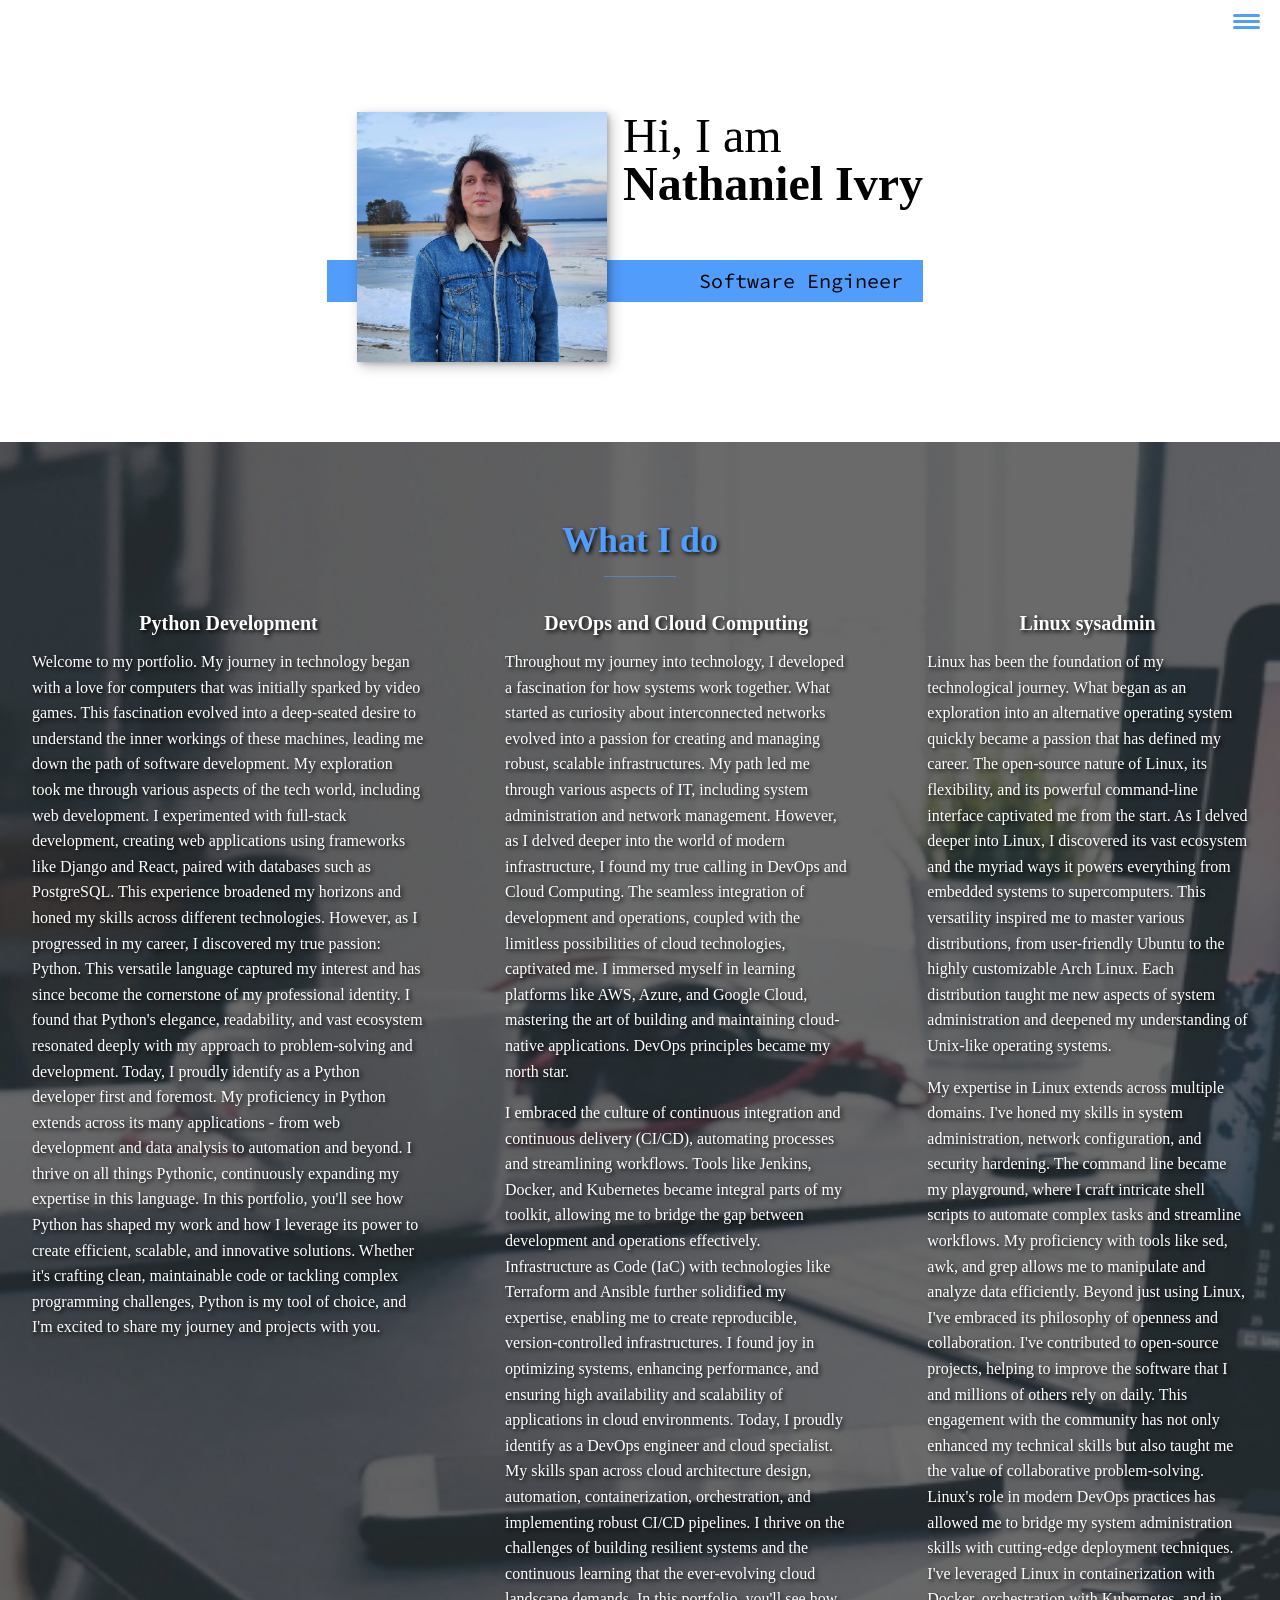
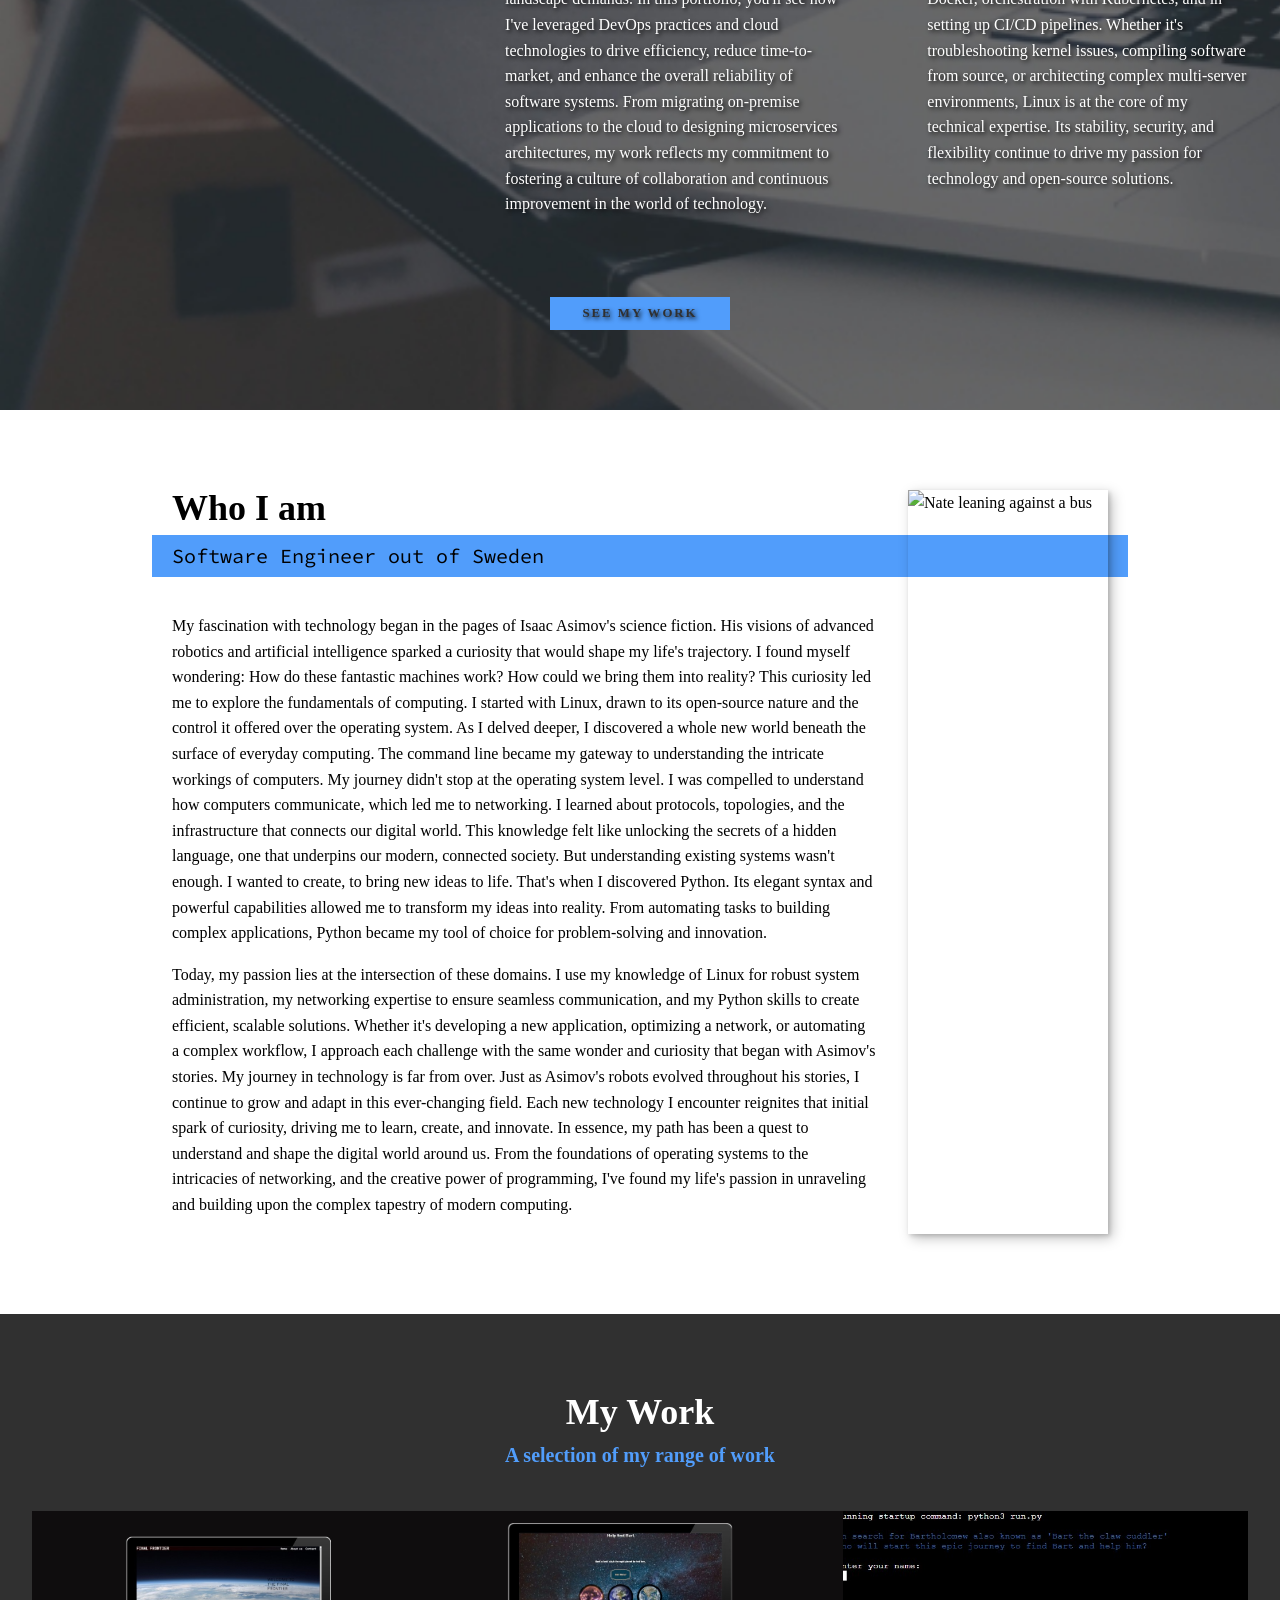
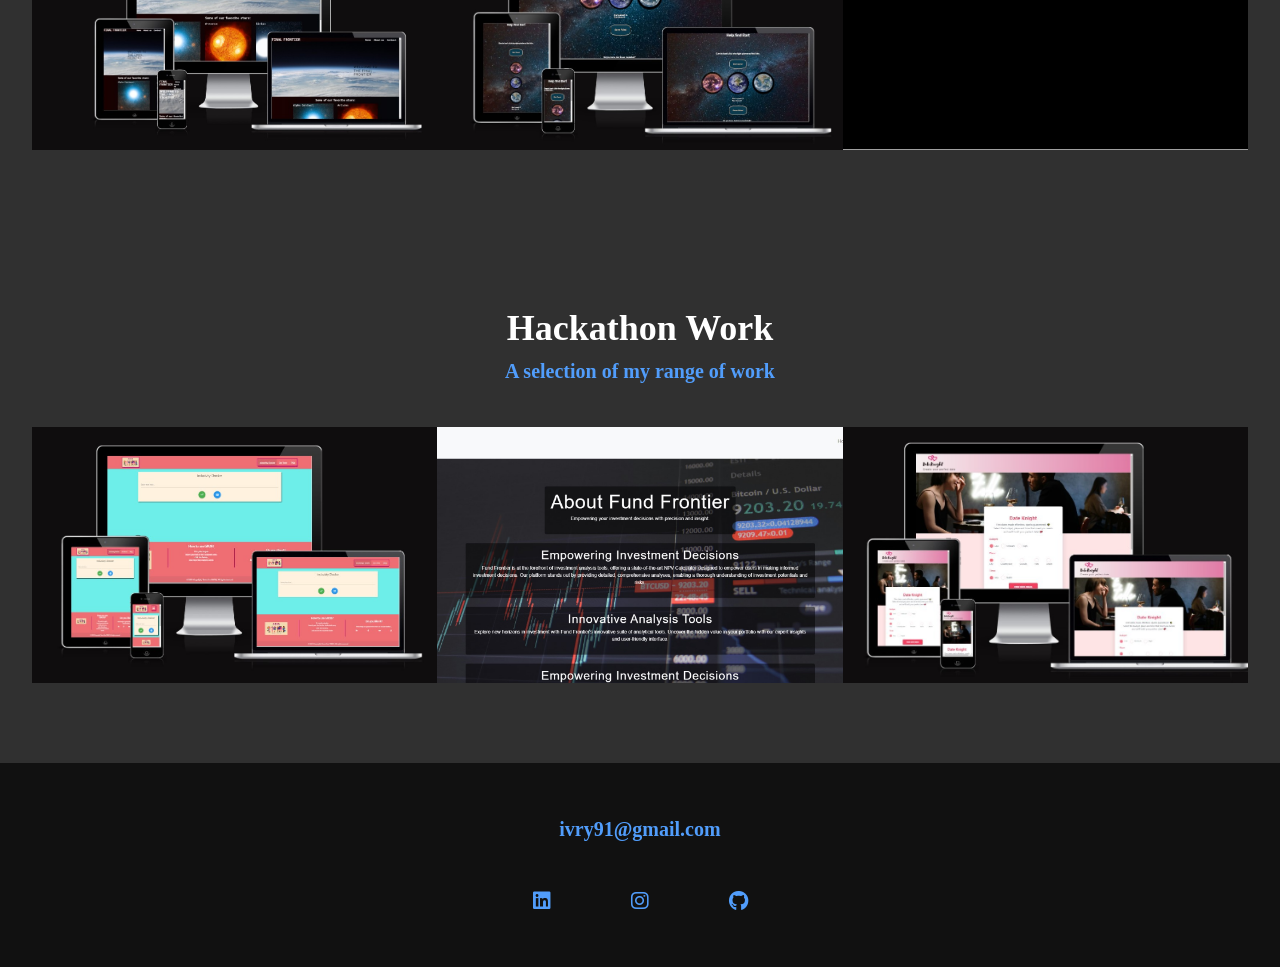
==== commit 3fa14547: "adjust about me" ====
--- a/index.html
+++ b/index.html
@@ -40,7 +40,9 @@
           <li class="nav__list">
             <a href="#work" class="nav__link">My Work</a>
           </li>
-          <li class="nav__list"><a href="blog.html" class="nav__link">Blog</a></li> 
+          <li class="nav__list">
+            <a href="blog.html" class="nav__link">Blog</a>
+          </li>
         </ul>
       </nav>
     </header>
@@ -51,7 +53,7 @@
         Hi, I am <strong>Nathaniel Ivry</strong>
       </h1>
       <p class="section__subtitle section__subtitle--intro">
-        Full Stack Developer
+        Software Engineer
       </p>
       <img
         src="assets/images/NateDev.jpg"
@@ -65,75 +67,43 @@
       <h2 class="section__title section__title--services">What I do</h2>
       <div class="services">
         <div class="service">
-          <h3>Object Oriented Programming</h3>
-          <p>
-            Welcome to my portfolio! I am a dedicated and skilled
-            object-oriented programmer with a deep passion for creating assets
-            that enhance the digital experience. Through my expertise in
-            object-oriented programming (OOP) principles, I have honed my
-            ability to design and develop robust, scalable, and maintainable
-            software solutions. With a meticulous attention to detail and a
-            creative mindset, I thrive on crafting elegant code that brings
-            ideas to life. Whether it's designing interactive user interfaces or
-            developing efficient backend systems, I consistently strive to
-            create assets that not only meet the functional requirements but
-            also elevate the overall user experience. By leveraging the power of
-            OOP, I bring clarity, modularity, and extensibility to my projects,
-            allowing for seamless collaboration and future expansion. I am
-            excited to showcase my portfolio and demonstrate how my expertise in
-            object-oriented programming can add value to your organization
+          <h3>Python Development</h3>
+          <p class= "align-left">
+           Welcome to my portfolio. My journey in technology began with a love for computers that was initially sparked by video games. This fascination evolved into a deep-seated desire to understand the inner workings of these machines, leading me down the path of software development.
+My exploration took me through various aspects of the tech world, including web development. I experimented with full-stack development, creating web applications using frameworks like Django and React, paired with databases such as PostgreSQL. This experience broadened my horizons and honed my skills across different technologies.
+However, as I progressed in my career, I discovered my true passion: Python. This versatile language captured my interest and has since become the cornerstone of my professional identity. I found that Python's elegance, readability, and vast ecosystem resonated deeply with my approach to problem-solving and development.
+Today, I proudly identify as a Python developer first and foremost. My proficiency in Python extends across its many applications - from web development and data analysis to automation and beyond. I thrive on all things Pythonic, continuously expanding my expertise in this language.
+In this portfolio, you'll see how Python has shaped my work and how I leverage its power to create efficient, scalable, and innovative solutions. Whether it's crafting clean, maintainable code or tackling complex programming challenges, Python is my tool of choice, and I'm excited to share my journey and projects with you.
           </p>
         </div>
         <!-- / service-->
 
         <div class="service">
-          <h3>Full Stack Web Development</h3>
-          <p>
-            As a passionate Full Stack developer, I thrive on the intersection
-            of technical expertise and creative design. With a keen eye for
-            aesthetics, my true passion lies in making websites look great while
-            ensuring seamless functionality. Leveraging my comprehensive
-            understanding of both front-end and back-end development, I excel at
-            crafting visually stunning user interfaces that captivate and engage
-            users. From responsive layouts and intuitive navigation to
-            captivating graphics and compelling animations, I believe that every
-            website should be a visually immersive experience. Equipped with my
-            solid foundation in HTML, CSS, JavaScript, and various front-end
-            frameworks, I transform design concepts into pixel-perfect
-            realities. Furthermore, my expertise in back-end technologies, such
-            as Node.js and databases, allows me to deliver robust and scalable
-            solutions that empower dynamic website experiences. I am excited to
-            showcase my portfolio and demonstrate how my skills in full-stack
-            web development can elevate your online presence and captivate your
-            audience.
+          <h3>DevOps and Cloud Computing</h3>
+          <p class = "align-left">
+            Throughout my journey into technology, I developed a fascination for how systems work together. What started as curiosity about interconnected networks evolved into a passion for creating and managing robust, scalable infrastructures.
+My path led me through various aspects of IT, including system administration and network management. However, as I delved deeper into the world of modern infrastructure, I found my true calling in DevOps and Cloud Computing.
+The seamless integration of development and operations, coupled with the limitless possibilities of cloud technologies, captivated me. I immersed myself in learning platforms like AWS, Azure, and Google Cloud, mastering the art of building and maintaining cloud-native applications.
+DevOps principles became my north star. 
+</p> <p class = "align-left">
+            I embraced the culture of continuous integration and continuous delivery (CI/CD), automating processes and streamlining workflows. Tools like Jenkins, Docker, and Kubernetes became integral parts of my toolkit, allowing me to bridge the gap between development and operations effectively.
+Infrastructure as Code (IaC) with technologies like Terraform and Ansible further solidified my expertise, enabling me to create reproducible, version-controlled infrastructures. I found joy in optimizing systems, enhancing performance, and ensuring high availability and scalability of applications in cloud environments.
+Today, I proudly identify as a DevOps engineer and cloud specialist. My skills span across cloud architecture design, automation, containerization, orchestration, and implementing robust CI/CD pipelines. I thrive on the challenges of building resilient systems and the continuous learning that the ever-evolving cloud landscape demands.
+In this portfolio, you'll see how I've leveraged DevOps practices and cloud technologies to drive efficiency, reduce time-to-market, and enhance the overall reliability of software systems. From migrating on-premise applications to the cloud to designing microservices architectures, my work reflects my commitment to fostering a culture of collaboration and continuous improvement in the world of technology.
           </p>
         </div>
         <!-- / service-->
 
         <div class="service">
-          <h3>Advanced Full Stack</h3>
-          <p>
-            As an advanced Full Stack developer dedicated to building robust
-            applications that facilitate smooth and efficient communication
-            between the front end and back end. With a deep passion for creating
-            dynamic user experiences, I excel at crafting applications that
-            seamlessly integrate interactive front-end interfaces with powerful
-            back-end functionality. Through my expertise in advanced full-stack
-            development technologies and frameworks, such as React, Angular,
-            Node.js, Django, and Express, I have successfully implemented
-            real-time data synchronization, RESTful APIs, and WebSocket
-            communication, ensuring that the front-end and back-end components
-            of my applications work harmoniously together. I find great
-            satisfaction in developing scalable and secure solutions that
-            empower users to interact with dynamic content, access real-time
-            updates, and enjoy a seamless experience across various devices. My
-            commitment to delivering high-quality code and attention to detail
-            allow me to create applications that not only meet functional
-            requirements but also exceed user expectations. I am excited to
-            showcase my portfolio and demonstrate how my skills in advanced
-            full-stack development can elevate your applications and
-            revolutionize your user experience.
-          </p>
+          <h3>Linux sysadmin</h3>
+          <p class = "align-left">
+           Linux has been the foundation of my technological journey. What began as an exploration into an alternative operating system quickly became a passion that has defined my career. The open-source nature of Linux, its flexibility, and its powerful command-line interface captivated me from the start.
+As I delved deeper into Linux, I discovered its vast ecosystem and the myriad ways it powers everything from embedded systems to supercomputers. This versatility inspired me to master various distributions, from user-friendly Ubuntu to the highly customizable Arch Linux. Each distribution taught me new aspects of system administration and deepened my understanding of Unix-like operating systems.
+</p> <p class = "align-left">
+            My expertise in Linux extends across multiple domains. I've honed my skills in system administration, network configuration, and security hardening. The command line became my playground, where I craft intricate shell scripts to automate complex tasks and streamline workflows. My proficiency with tools like sed, awk, and grep allows me to manipulate and analyze data efficiently.
+Beyond just using Linux, I've embraced its philosophy of openness and collaboration. I've contributed to open-source projects, helping to improve the software that I and millions of others rely on daily. This engagement with the community has not only enhanced my technical skills but also taught me the value of collaborative problem-solving.
+Linux's role in modern DevOps practices has allowed me to bridge my system administration skills with cutting-edge deployment techniques. I've leveraged Linux in containerization with Docker, orchestration with Kubernetes, and in setting up CI/CD pipelines.
+Whether it's troubleshooting kernel issues, compiling software from source, or architecting complex multi-server environments, Linux is at the core of my technical expertise. Its stability, security, and flexibility continue to drive my passion for technology and open-source solutions.          </p>
         </div>
         <!-- / service-->
       </div>
@@ -145,23 +115,20 @@
     <section class="about-me" id="about">
       <h2 class="section__title section__title--about">Who I am</h2>
       <p class="section__subtitle section__subtitle--about">
-        Full Stack out of Sweden
+        Software Engineer out of Sweden
       </p>
 
       <div class="about-me__body">
         <p>
-          I am a Fucll Stack currently enrolled in a Full Stack Software
-          Development Diploma. Proficient in HTML, CSS, JavaScript, and Python.
-          Enthusiastic about Object Oriented programming. I have 17 years of
-          leadership experience in customer service and private security. I am a
-          team player with solid communication and leadership skills and
-          practical problem-solving abilities.
+         My fascination with technology began in the pages of Isaac Asimov's science fiction. His visions of advanced robotics and artificial intelligence sparked a curiosity that would shape my life's trajectory. I found myself wondering: How do these fantastic machines work? How could we bring them into reality?
+This curiosity led me to explore the fundamentals of computing. I started with Linux, drawn to its open-source nature and the control it offered over the operating system. As I delved deeper, I discovered a whole new world beneath the surface of everyday computing. The command line became my gateway to understanding the intricate workings of computers.
+My journey didn't stop at the operating system level. I was compelled to understand how computers communicate, which led me to networking. I learned about protocols, topologies, and the infrastructure that connects our digital world. This knowledge felt like unlocking the secrets of a hidden language, one that underpins our modern, connected society.
+But understanding existing systems wasn't enough. I wanted to create, to bring new ideas to life. That's when I discovered Python. Its elegant syntax and powerful capabilities allowed me to transform my ideas into reality. From automating tasks to building complex applications, Python became my tool of choice for problem-solving and innovation.
         </p>
         <p>
-          OOP(Object Oriented Programming) has fascinated me all my life. I
-          always wanted to be one. I am eager to learn and am excited to gain
-          entry into the tech industry and join a company where I can grow and
-          contribute!
+Today, my passion lies at the intersection of these domains. I use my knowledge of Linux for robust system administration, my networking expertise to ensure seamless communication, and my Python skills to create efficient, scalable solutions. Whether it's developing a new application, optimizing a network, or automating a complex workflow, I approach each challenge with the same wonder and curiosity that began with Asimov's stories.
+My journey in technology is far from over. Just as Asimov's robots evolved throughout his stories, I continue to grow and adapt in this ever-changing field. Each new technology I encounter reignites that initial spark of curiosity, driving me to learn, create, and innovate.
+In essence, my path has been a quest to understand and shape the digital world around us. From the foundations of operating systems to the intricacies of networking, and the creative power of programming, I've found my life's passion in unraveling and building upon the complex tapestry of modern computing.
         </p>
       </div>
 
@@ -278,7 +245,11 @@
       </ul>
     </footer>
 
-    <script src="assets/js/script.js"></script>
+   <!-- Load marked script -->
+
+    <script src="https://cdnjs.cloudflare.com/ajax/libs/marked/13.0.0/marked.min.js" integrity="sha512-NlNyxz9EmQt8NOeczUXqghpfmRIHlCfE5qRKftWYA44tf8sveWGZhSHxVtGtyHlmqdt89f66F26aWi+kTDz8RQ==" crossorigin="anonymous" referrerpolicy="no-referrer"></script>
+
+    <!-- Then load my script -->
+    <script src="assets/js//script.js"></script>  
   </body>
 </html>
-
--- a/assets/css/style.css
+++ b/assets/css/style.css
@@ -48,6 +48,13 @@
   font-family: var(--ff-primary);
   font-size: var(--fs-body);
   line-height: 1.6;
+  display: grid;
+  grid-template-rows: auto 1fr auto;
+  min-height: 100vh;
+}
+
+.blog-body {
+  background-color: #c0c0c0;
 }
 
 section {
@@ -281,10 +288,10 @@
 
 .my-services {
   background-color: var(--clr-accent);
-  background-image: url(/assets/images/services-bg.jpg);
-  background-size: cover;
+  background-image: url(../images/services-bg.jpg);  background-size: cover;
   color: var(--clr-light);
   text-align: center;
+  text-shadow: 2px 2px 4px rgba(0, 0, 0, 0.9);
 }
 
 .section__title--services {
@@ -309,6 +316,10 @@
 .service {
   max-width: 500px;
   margin: 0 auto;
+}
+
+.align-left {
+  text-align: left;
 }
 
 @media (min-width: 800px) {
@@ -477,15 +488,58 @@
   flex-direction: column;
   align-items: center;
   padding: 2em;
-  background: #f9f9f9; /* Change this to the background color you want */
+  background: #e8eaf6; /* Light blue background */
+}
+
+/* Each post preview */
+.post-preview {
+  max-width: 800px; /* Adjust this to control the width of your posts */
+  width: 100%; /* Make the post take up the full width of its container */
+  margin-bottom: 2em;
+  padding: 1em;
+  background: #f5f5f5; /* Light grey background */
+  box-shadow: 0 0 10px rgba(0, 0, 0, 0.1);
+  text-align: center; /* Center the text */
+}
+
+/* Remove the underline from the post title link */
+.post-preview a {
+  text-decoration: none;
+}
+
+/* Style the post title */
+.post-preview a h2 {
+  color: #333; /* Dark grey color */
+  margin-bottom: 0.5em; /* Add some space below the title */
+}
+
+/* Change the color and underline the post title on hover */
+.post-preview a:hover h2 {
+  color: #007bff; /* Change to a blue color */
+  text-decoration: underline;
+}
+
+/* Style the tags */
+.post-preview p {
+  color: #666; /* Light grey color */
+  font-size: 0.9em; /* Make the tags slightly smaller than the title */
 }
 
 /* Each post */
 .post {
   max-width: 800px; /* Adjust this to control the width of your posts */
-  margin-bottom: 2em;
+  width: 100%; /* Make the post take up the full width of its container */
+  margin: 2em auto; /* Add auto to center the post */
   padding: 1em;
-  background: white; /* Change this to the background color you want */
+  background: #87CEEB; /* Light blue background */
   box-shadow: 0 0 10px rgba(0, 0, 0, 0.1);
-}
-
+  text-align: center; /* Center the text */
+}
+
+/* Styles for screens smaller than 800px */
+@media (max-width: 800px) {
+  .post-preview {
+    max-width: 100%; /* Make the post take up the full width of the screen */
+    box-shadow: none; /* Remove the box shadow for a cleaner look on small screens */
+  }
+}
